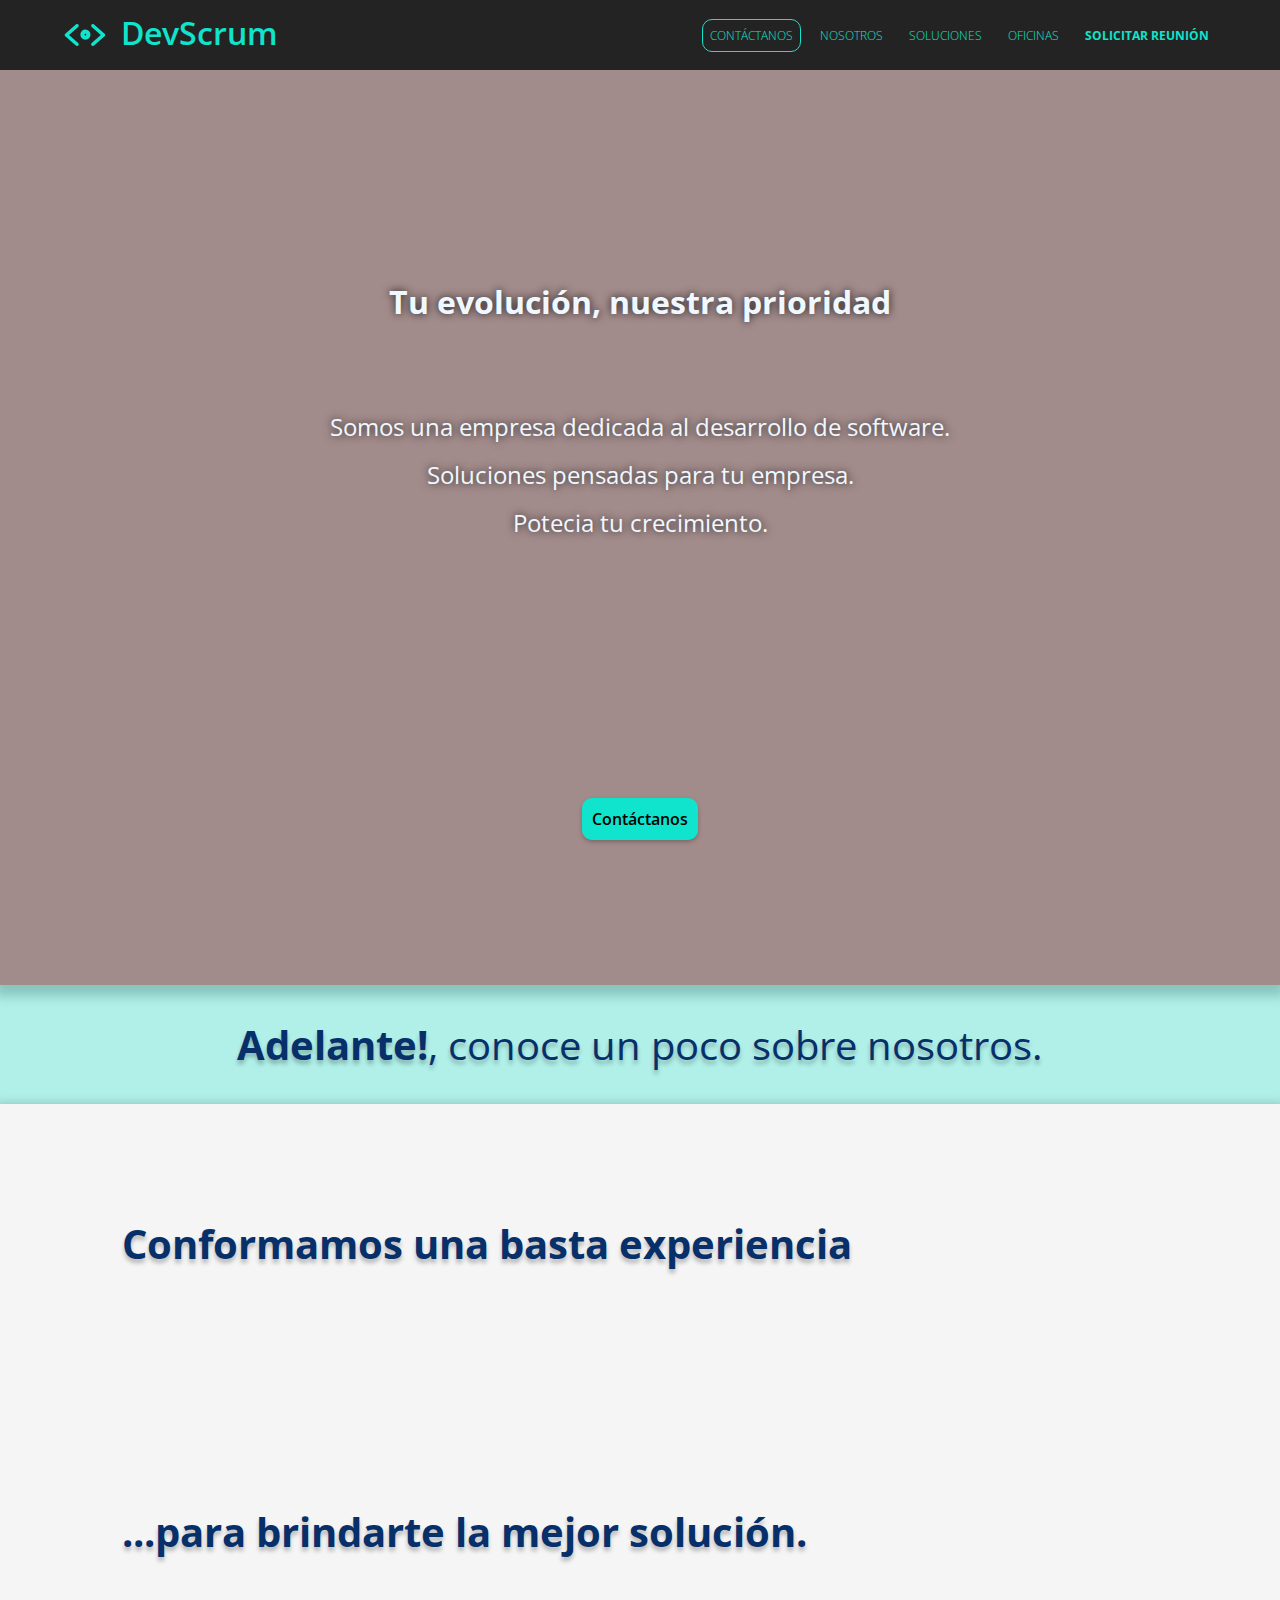
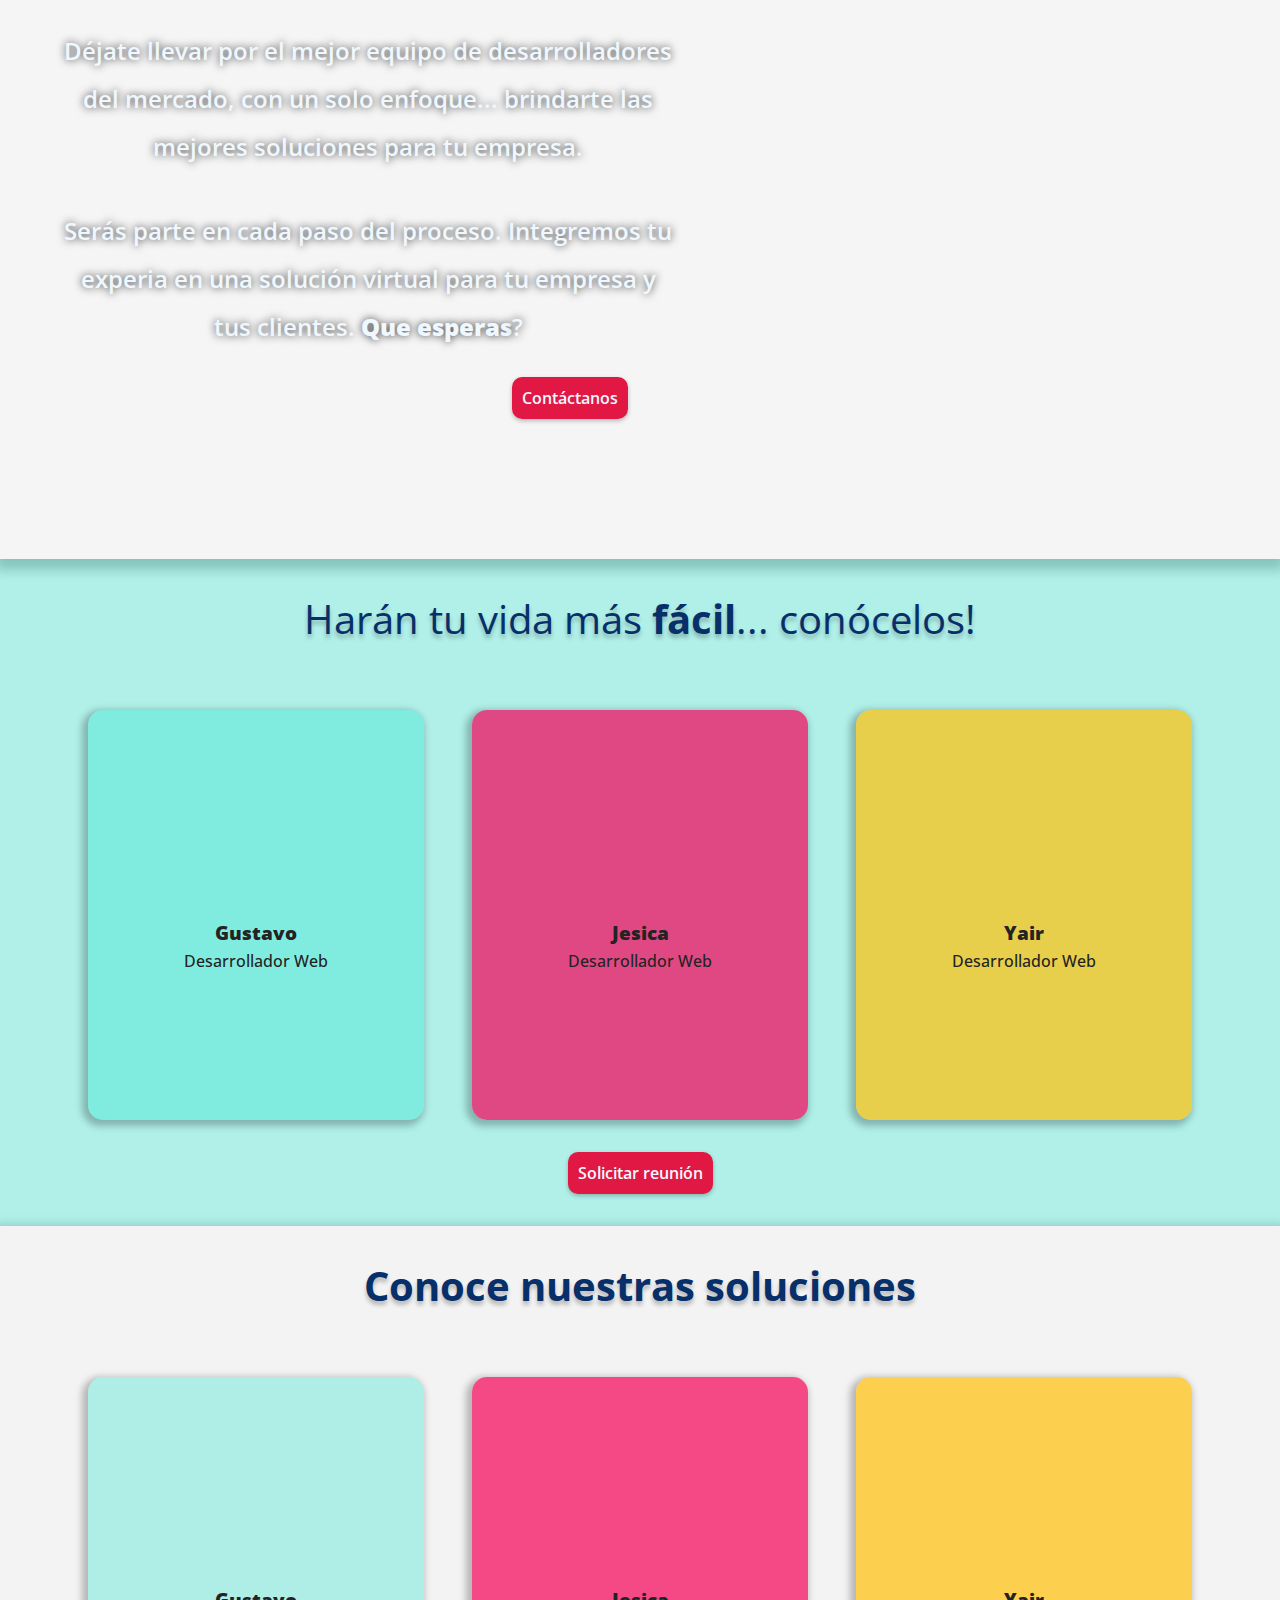
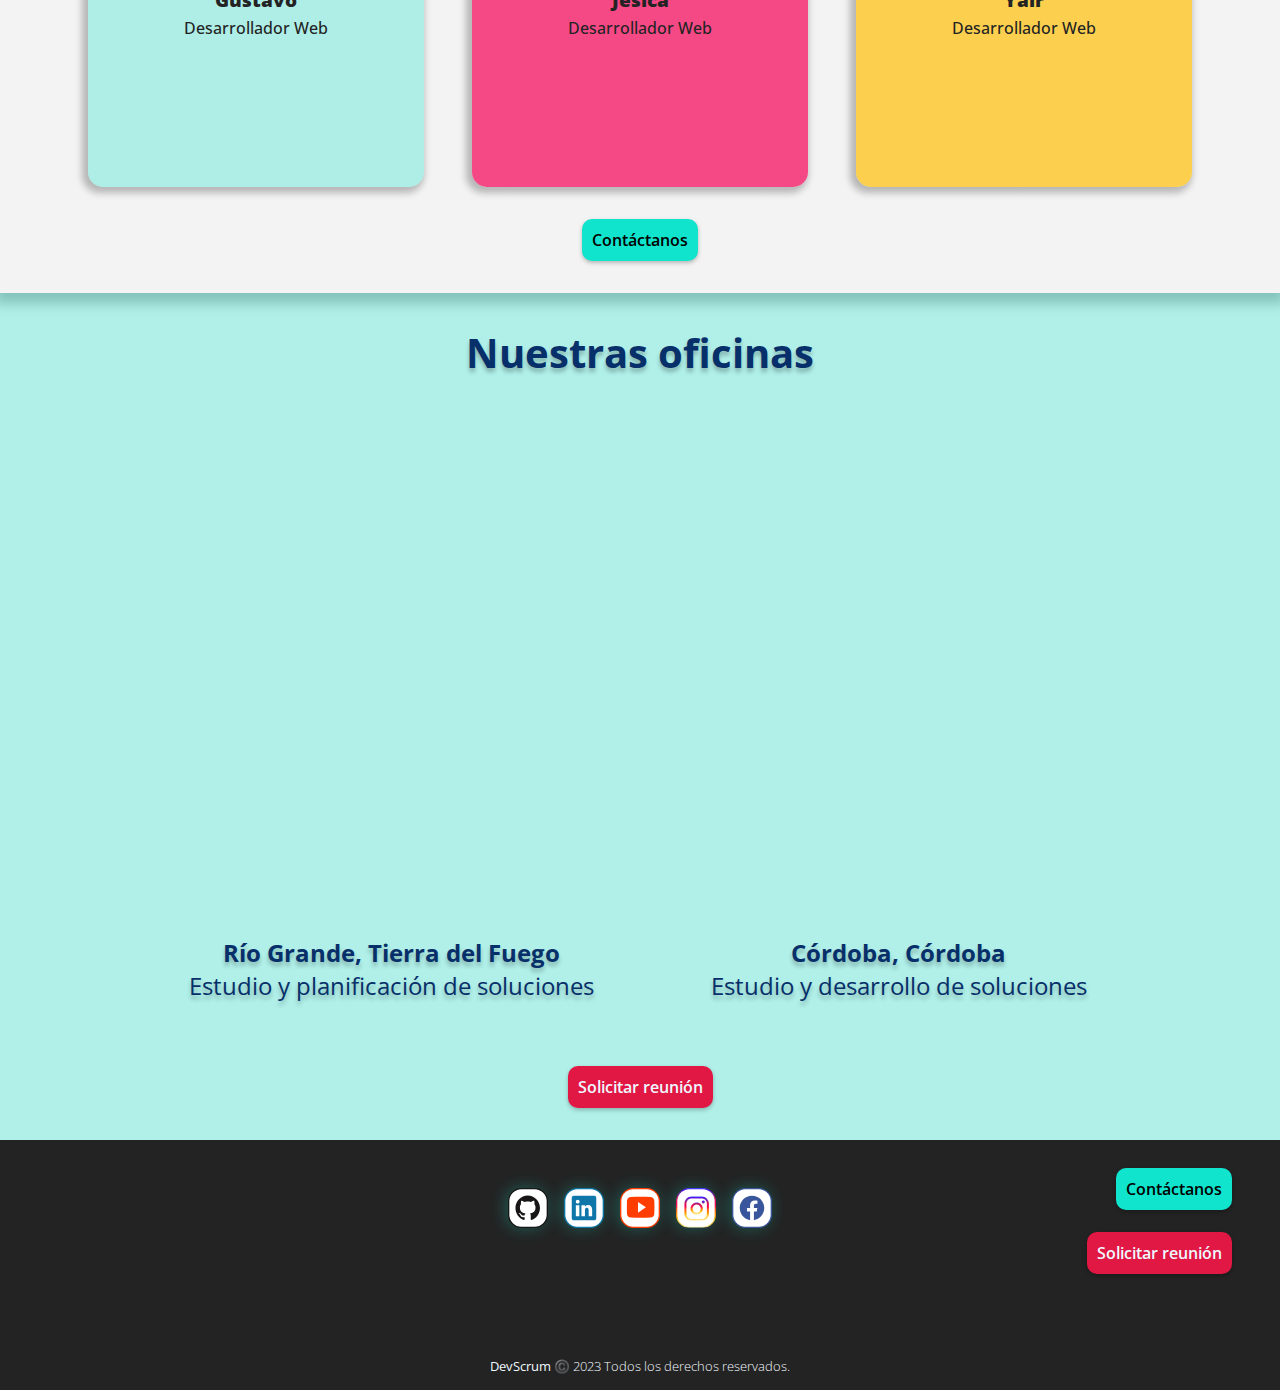
==== index.html @ 5e9ab1ca "Agrego iconos de redes sociales y algunas mejoras en media querys." ====
<!DOCTYPE html>
<html lang="es">
<head>
    <meta charset="UTF-8">
    <meta http-equiv="X-UA-Compatible" content="IE=edge">
    <meta name="viewport" content="width=device-width, initial-scale=1.0">
    <link rel="preconnect" href="https://fonts.googleapis.com">
    <link rel="preconnect" href="https://fonts.gstatic.com" crossorigin>
    <link href="https://fonts.googleapis.com/css2?family=Open+Sans:ital,wght@0,300;0,400;0,500;0,600;0,700;0,800;1,300;1,400;1,500;1,600;1,700;1,800&display=swap" rel="stylesheet">
        <link rel="stylesheet" href="./Style/style.css">
    <link rel="icon" type="imagen/ico" href="./img/favicon.svg">
    <title>DevScrum</title>
</head>

<body>
    <header>
            <nav>
                <div class="encabezadoFijo">
                    <div class="logo">
                        <img class="favicon" src="./img/favicon.svg" alt="Icono">
                        <h2 >DevScrum</h2>
                    </div>

                    <div class="enlaces">
                        <a class="botonConBorde" href="./contacto.html">CONTÁCTANOS</a>
                        <a href="#nosotros">NOSOTROS</a>
                        <a href="#soluciones">SOLUCIONES</a>
                        <a href="#oficinas">OFICINAS</a>
                        <a class="textoNegrita" href="./FormTresPasos.html">SOLICITAR REUNIÓN</a>
                    </div>
                    <button class="btn-menu">
                        <i class="bi bi-list"></i>
                    </button>
                </div>
            </nav>
    </header>
    <main>
        <div class="presentacionEmpresa">
            <h2>Tu evolución, nuestra prioridad</h2>
            <p>Somos una empresa dedicada al desarrollo de software. <br>
                Soluciones pensadas para tu empresa. <br>
                Potecia tu crecimiento.</p>
                <div></div>
                <div></div>
                <div class="botonContactenosDePresentacion">
                    <a class="btn-verde" href="./contacto.html">Contáctanos</a>
                </div>                
        </div>
    
        <div class="seccionNosotros margenScrollNosotros" id="nosotros">
            <span  ><strong>Adelante!</strong>, conoce un poco sobre nosotros.</span>
        </div>
        <div class="nosotros " >
            <h3>Conformamos una basta experiencia</h3>
            <br>
            <h3>...para brindarte la mejor solución.</h3>
            <p>Déjate llevar por el mejor equipo de desarrolladores del mercado, con un solo enfoque... brindarte las mejores soluciones para tu empresa.</p>
            <p>Serás parte en cada paso del proceso.
                Integremos tu experia en una solución virtual para tu empresa y tus clientes. <strong> Que esperas</strong>?</p>
                <div class="botonContactenosDeNosotros">
                    <a class="btn-rosa" href="./contacto.html">Contáctanos</a>
                </div>                
        </div>

        <div class="seccionColaboradores">
            <span class="tituloColaboradores">Harán tu vida más  <strong>fácil</strong>... conócelos!</span>
            <div class="containerColaboradores">
            <div class="colaborador1">
                <a class="sobresalir" href="">
                <div class="imgColaborador1"></div>
            </a>
                <span class="nombreColaborador">Gustavo</span>
                <p class="aptitudesColaborador">Desarrollador Web</p>
            </div>
            <div class="colaborador2">
                <a class="sobresalir" href="">
                <div class="imgColaborador2"></div>
            </a>
                <span class="nombreColaborador">Jesica</span>
                <p class="aptitudesColaborador">Desarrollador Web</p>
            </div>
            <div class="colaborador3">
                <a class="sobresalir" href="">
                <div class="imgColaborador3"></div>
            </a>
                <span class="nombreColaborador">Yair</span>
                <p class="aptitudesColaborador">Desarrollador Web</p>
            </div>
        </div>
        <a class="btn-rosa" href="./FormTresPasos.html">Solicitar reunión</a>
        </div>

        <div class="seccionSoluciones margenScroll" id="soluciones">
            <span class="tituloColaboradores"><strong> Conoce nuestras soluciones</strong></span>
            <div class="containerColaboradores">
                <div class="colaborador1">
                <a class="sobresalir" href="https://yairgaston.github.io/Registro-de-Usuario/" target="_blank">
                    <div class="imgSolucion1"></div>
                </a>
                <span class="nombreColaborador">Gustavo</span>
                <p class="aptitudesColaborador">Desarrollador Web</p>
            </div>

            <div class="colaborador2">
                <a class="sobresalir" href="">
                <div class="imgSolucion2"></div>
            </a>
                <span class="nombreColaborador">Jesica</span>
                <p class="aptitudesColaborador">Desarrollador Web</p>
            </div>
            <div class="colaborador3">
                <a class="sobresalir" href="">
                <div class="imgSolucion3"></div>
            </a>
                <span class="nombreColaborador">Yair</span>
                <p class="aptitudesColaborador">Desarrollador Web</p>
            </div>
        </div>
        <a class="btn-verde" href="./contacto.html">Contáctanos</a>
        </div>

        <div class="seccionOficinas margenScroll" id="oficinas">
            <span class="oficinas tituloColaboradores"><strong>Nuestras oficinas</strong></span>
            <div class="containerColaboradores">

            <div class="oficina1">
                <div class="mapaOficina">
                    <iframe src="https://www.google.com/maps/embed?pb=!1m18!1m12!1m3!1d75442.75568307207!2d-67.78591732995316!3d-53.77905506745673!2m3!1f0!2f0!3f0!3m2!1i1024!2i768!4f13.1!3m3!1m2!1s0xbc4b1644a97ec1cb%3A0x48273f4501527328!2sR%C3%ADo%20Grande%2C%20Tierra%20del%20Fuego!5e0!3m2!1ses-419!2sar!4v1680924697698!5m2!1ses-419!2sar" width="600" height="450" style="border:0;" allowfullscreen="" loading="lazy" referrerpolicy="no-referrer-when-downgrade"></iframe>
                </div>
                <div class="leyendaMapas">
                <span class="ProvinciaOficina1 "><strong>Río Grande, Tierra del Fuego</strong> </span>
                <p class="operacionesOficina">Estudio y planificación de soluciones</p>
            </div>
            </div>

            <div class="oficina2">
                <div class="mapaOficina">
                    <iframe src="https://www.google.com/maps/embed?pb=!1m18!1m12!1m3!1d217955.0018011307!2d-64.35915113495126!3d-31.399054724755366!2m3!1f0!2f0!3f0!3m2!1i1024!2i768!4f13.1!3m3!1m2!1s0x9432985f478f5b69%3A0xb0a24f9a5366b092!2zQ8OzcmRvYmE!5e0!3m2!1ses-419!2sar!4v1680924781651!5m2!1ses-419!2sar" width="600" height="450" style="border:0;" allowfullscreen="" loading="lazy" referrerpolicy="no-referrer-when-downgrade"></iframe>
                </div>
                <div class="leyendaMapas">
                <span class="ProvinciaOficina2"><strong>Córdoba, Córdoba</strong></span>
                <p class="operacionesOficina">Estudio y desarrollo de soluciones</p>
            </div>
            </div>
        </div>
        <a class="btn-rosa" href="./FormTresPasos.html">Solicitar reunión</a>
        </div>
    </main>

    <footer>
        <div class="redesSociales">
        <div class="iconos">
            <a href="https://github.com/" target="_blank"><img class="Github" src="./img/icon github.svg" alt="Icono"></a>
            <a href="https://www.linkedin.com/" target="_blank"><img class="Linkedin" src="./img/icon linkedin.svg" alt="Icono"></a>
            <a href="https://www.youtube.com/" target="_blank"><img class="Youtube" src="./img/icon youtube.svg" alt="Icono"></a>
            <a href="https://www.instagram.com/" target="_blank"><img class="Instagram" src="./img/icon insta.svg" alt="Icono"></a>
            <a href="https://es-la.facebook.com/" target="_blank"><img class="Facebook" src="./img/icon face.svg" alt="Icono"></a>
        </div>        
        </div>

        <a class="btn-verde delFooter1" href="./contacto.html">Contáctanos</a>
        <a class="btn-rosa delFooter" href="./FormTresPasos.html">Solicitar reunión</a>
        <p><strong> DevScrum</strong> ©️ 2023 Todos los derechos reservados.</p>
    </footer>

    <script src="./Js/script.js"></script>
</body>
</html>
---- Style/style.css ----
@import url("https://cdn.jsdelivr.net/npm/bootstrap-icons@1.10.3/font/bootstrap-icons.css");
*{
    padding: 0;
    margin: 0;
    box-sizing: border-box;
    font-family: 'Open Sans', sans-serif;
    text-decoration: none;
}
:root{
    --casiBlanco: aliceblue;
    --temaVerde:rgb(16, 228, 204);
    --casiNegro: rgba(35, 35, 35);
    --temaVerdeHover: rgb(225, 23, 68);
    --temaRosa: rgb(225, 23, 68);
    --temaVerdeTransparente: rgb(16, 228, 204,30%);
}
html{
    scroll-behavior: smooth;
}
body::-webkit-scrollbar{
    width:  15px;
}
body::-webkit-scrollbar-thumb{
    background-color: rgba(35, 35, 35, 0.5);
    

}
body::-webkit-scrollbar-thumb:hover{
    background-color: rgba(35, 35, 35);
}
.margenScroll{
    scroll-margin-top: 11ex;
}
.margenScrollNosotros{
    scroll-margin-top: 4ex;
}
/* Colocar las media querys como variables para ahorrar código */

.delFooter1{
    position: absolute;
    right:3rem;
    margin-top: -4rem;
}
.delFooter{
    position: absolute;
    right:3rem;
    margin-top: 0rem;
}
footer{
    text-align: center;
    height: 250px;
    background: var(--casiNegro);
}
footer p{
    position: relative;;
    bottom: -50%;
    color: var(--casiBlanco);
    font-weight:lighter;
    font-size: 0.8rem;
}
body{
    background-color: whitesmoke;
    /* font-size: 16px; */
}
header{
    width: 100%;
    height: 100px;
}
.logo{
    color:var(--temaVerde);
    display: flex;
    flex-wrap: wrap;
    justify-content: space-between;
    align-content: center;
    align-items: center;
    gap: 1em;
    font-size: 1.25em;
}
.logo h2{
    font-weight:600;
    padding-bottom: 2%;
}
.btn-menu{
    background-color: transparent;
    border: none;
    /* width: 40px;
    height: 40px; */
    /* border-radius: 5px; */
    color: var(--temaVerde);
    font-size: 25px;
    display: none;
}
.enlaces{
    display: flex;
    flex-wrap: wrap;
    justify-content: space-between;
    align-content: center;
    align-items: center;
    gap: 1em;
}
.encabezadoFijo{
    width: 100%;
    height: 100px;
    padding: 3vh 5vw;
    background-color: var(--casiNegro);
    position: fixed;
    color: var(--temaVerde);
    display: flex;
    flex-wrap: wrap;
    justify-content: space-between;
    align-content: center;
    align-items: center;
    gap: 1em;
    z-index: 1;
}
a{
    color: var(--temaVerde);
    font-size: 1em;
    font-weight:lighter;
}
.textoNegrita{
    font-weight:700;
}
.presentacionEmpresa{
    display: flex;
    flex-wrap: wrap;
    flex-direction: column;
    gap: 80px;
    box-shadow: 0px 6px 11px 5px rgba(0, 0, 0, 0.25);
    background-image: linear-gradient(rgba(94, 52, 52, 0.55),rgba(94, 52, 52, 0.55)), url(https://i.ibb.co/1KZ0s8S/img-Presentacion.jpg);
    background-repeat: no-repeat;
    background-position: center center;
    background-size: cover;
    text-shadow: 0 0 8px rgb(0, 0, 0,0.8);
    font-size: 2.2rem;
    color:var(--casiBlanco) ;
    padding-top: 210px;
    padding-bottom: 150px;
    text-align:center ;
    
}
.presentacionEmpresa p{
    line-height: 2;
    font-size: 1.5rem;
    font-weight:normal;
}
.nosotros h3{
    position: relative;
    margin-left: 7vw;
    font-weight:bold;
    font-size: 2.5rem;
    margin-top: 5rem;
    padding: 2rem;
    color: rgba(7, 47, 105,1);
    text-shadow: 0px 4px 4px rgba(0, 0, 0, 0.25);   
}
.nosotros p{
    position: relative;
    margin-left: 5vw;
    max-width: 38rem;
    line-height: 2;
    font-size: 1.5rem;
    font-weight:600;
    text-shadow: 0 0 8px rgb(0, 0, 0,0.8);
    text-align: center;
}
.botonContactenosDeNosotros{
    position: relative;
    margin-left: 40vw;
}
.imgPresentacion{
    width: 100%;
}
.btn-verde{
    background-color: var(--temaVerde) ;
    color: black;
    font-size: 1rem;
    font-weight:600;
    padding: 10px;
    border-radius: 10px;
    border: none;
    box-shadow: 0px 2px 4px rgba(0, 0, 0, 0.25) ;
    text-shadow: none;
}
.btn-verde:hover{
    
    transition: 0.5s ease-in-out;
    background-color: var(--temaRosa);
    color: var(--casiBlanco);
}
.btn-rosa{
    background-color: var(--temaRosa) ;
    color: var(--casiBlanco);
    font-size: 1rem;
    font-weight:600;
    padding: 10px;
    border-radius: 10px;
    border: none;
    box-shadow: 0px 2px 4px rgba(0, 0, 0, 0.25) ;
    text-shadow: none;
}
.btn-rosa:hover{
    
    transition: 0.5s ease-in-out;
    background-color: var(--temaVerde);
    color: var(--casiNegro);
}
.botonConBorde{
    padding: 6px;
    border: 1px solid var(--temaVerde);
    border-radius: 10px;
}
.enlaces a{
    padding: 7px;
}
a{
    padding: 0px;
    border: px solid var(--temaVerde);
    border-radius: 10px;
}
.sobresalir :hover{
    height: 55%;
    transition: 0.5s ease-in-out;
    border: 2px solid var(--casiBlanco);
    left: -5%;
}
a:hover{
    transition: 0.5s ease-in-out;
    background-color: var(--temaVerdeTransparente);
    color: var(--casiBlanco);
}
.nosotros{
    display: flex;
    flex-wrap: wrap;
    flex-direction: column;
    justify-content: center;
    gap: 4vh;
    box-shadow: 0px 6px 11px 5px rgba(0, 0, 0, 0.25);
    background-image:  url(https://i.ibb.co/whvLmZm/img-Nosotros.png);
    background-repeat: no-repeat;
    background-position: center center;
    background-size: cover;
    color:var(--casiBlanco) ;
    padding-bottom: 150px;
}
.seccionColaboradores{
    font-size: 2rem;
    background-color: var(--temaVerdeTransparente);
    display: flex;
    flex-wrap: wrap;
    flex-direction: column;
    justify-content:center;
    align-items: center;
    align-content: center;
    padding-bottom: 2rem;
}
.seccionNosotros{
    font-size: 2rem;
    background-color: var(--temaVerdeTransparente); 
    font-size: 2.5rem;
    padding: 2rem;
    color: rgb(7, 47, 105);
    text-shadow: 0px 4px 4px rgba(0, 0, 0, 0.25);
    text-align: center;   
}
.seccionSoluciones{
    background: linear-gradient(rgba(241, 241, 241, 0.5),rgba(241, 241, 241, 0.5)),url(https://i.ibb.co/F8HywcY/img-Soluciones.jpg);
    background-repeat: no-repeat;
    background-position: center center;
    background-size: cover;
    display: flex;
    flex-wrap: wrap;
    flex-direction: column;
    justify-content:center;
    align-items: center;
    align-content: center;
    padding-bottom: 2rem;
    box-shadow: 0px 6px 11px 5px rgba(0, 0, 0, 0.25);
}
.tituloColaboradores{
    text-align: center;
    font-size: 2.5rem;
    padding: 2rem;
    color: rgb(7, 47, 105);
    text-shadow: 0px 4px 4px rgba(0, 0, 0, 0.25);
}
.containerColaboradores{
    display: flex;
    flex-wrap: wrap;
    flex-direction: row;
    justify-content:center;
    gap: 3rem;
    /* text-shadow: 0 0 8px rgb(0, 0, 0,0.8); */
    font-size: 2.2rem;
    color:var(--casiNegro) ;
    padding-top: 2rem;
    padding-bottom: 2rem;
    text-align:center ;
}
.leyendaMapas{
    font-size: 1.5rem;
    padding: 2rem;
    color: rgb(7, 47, 105);
    text-shadow: 0px 4px 4px rgba(0, 0, 0, 0.25);
}
.colaborador1{
    height: 410px;
    width: 21rem;
    background-color: var(--temaVerdeTransparente);
    box-shadow: -3px 3px 7px 3px rgba(0, 0, 0, 0.25);
    border-radius: 15px;
    color: var(--casiNegro);
}
.colaborador2{
    height: 410px;
    width: 21rem;
    background-color:  rgba(245, 0, 87, 0.7);
    box-shadow: -3px 3px 7px 3px rgba(0, 0, 0, 0.25);
    border-radius: 15px;
}
.colaborador3{
    height: 410px;
    width: 21rem;
    background-color:  rgba(255, 193, 7, 0.7);
    box-shadow: -3px 3px 7px 3px rgba(0, 0, 0, 0.25);
    border-radius: 15px;
}
.imgColaborador1{
    
    background-image: url(https://i.ibb.co/Lhb0ZKf/Colaborador1.jpg);
    background-repeat: no-repeat;
    background-position: center center;
    background-size: cover;
    width:100%;
    height: 192px;
    filter: drop-shadow(0px 4px 4px rgba(0, 0, 0, 0.25));
    border-radius: 15px;
}
.imgColaborador2{
    background-image: url(https://i.ibb.co/4SsXNRb/Colaborador2.jpg);
    background-repeat: no-repeat;
    background-position: center center;
    background-size: cover;
    
    width:100%;
    height: 192px;
    filter: drop-shadow(0px 4px 4px rgba(0, 0, 0, 0.25));
    border-radius: 15px;
}
.imgColaborador3{
    background-image: url(https://i.ibb.co/rtN3ksH/Colaborador3.jpg);
    background-repeat: no-repeat;
    background-position: center center;
    background-size: cover;
    width:100%;
    height: 192px;
    filter: drop-shadow(0px 4px 4px rgba(0, 0, 0, 0.25));
    border-radius: 15px;
}
.imgSolucion1{
    
    background-image: url(https://i.ibb.co/sqQ9WJ8/solucion1.png);
    background-repeat: no-repeat;
    background-position: center center;
    background-size: cover;
    width:100%;
    height: 192px;
    filter: drop-shadow(0px 4px 4px rgba(0, 0, 0, 0.25));
    border-radius: 15px;
}
.imgSolucion2{
    background-image: url(https://i.ibb.co/VvXVyDV/solucion2.png);
    background-repeat: no-repeat;
    background-position: center center;
    background-size: cover;
    
    width:100%;
    height: 192px;
    filter: drop-shadow(0px 4px 4px rgba(0, 0, 0, 0.25));
    border-radius: 15px;
}
.imgSolucion3{
    background-image: url(https://i.ibb.co/C0ZGCHq/solucion3.jpg);
    background-repeat: no-repeat;
    background-position: center center;
    background-size: cover;
    width:100%;
    height: 192px;
    filter: drop-shadow(0px 4px 4px rgba(0, 0, 0, 0.25));
    border-radius: 15px;
}
.seccionOficinas{
    background-color: var(--temaVerdeTransparente);
    display: flex;
    flex-wrap: wrap;
    flex-direction: column;
    justify-content:center;
    align-items: center;
    align-content: center;
    padding-bottom: 2rem;
}
iframe{
    border: 1px solid #000000;
    filter: drop-shadow(0px 4px 4px rgba(0, 0, 0, 0.25));
    border-radius: 10px;
}
.nombreColaborador{
    font-style: normal;
    font-weight: 800;
    font-size: 1.2rem;
    /* line-height: 22px;
    padding-bottom: 2rem; */
}
.aptitudesColaborador{
    font-style: normal;
    font-weight: 500;
    font-size: 1rem;
   /*  line-height: 19px; */
}
.iconos{
    padding-top: 3rem;
    display: flex;
    flex-wrap: wrap;
    justify-content: center;
    align-content: center;
    align-items: center;
    gap: 1rem;

}
.iconos img{
    width: 40px;
    height: 40px;
    filter: drop-shadow(-2px 0px 8px var(--temaVerdeTransparente));
}
.iconos a{
    background-color:transparent;
}
a img:hover{
    height: 45px;
    width: 45px;
    transition: 0.5s ease-in-out;
    filter: drop-shadow(-2px 0px 8px var(--temaVerde));
}



/* Media Querys */
@media screen and (max-width: 1300px ){
    header{
        font-size: 12px;
    }
    body{
        font-size: 12px;
    }
    .favicon{
        transition: 0.5s ease-in-out;
        width: 42px;
        height: 22px;
    }
    h2{
        transition: 0.5s ease-in-out;
        font-size: 2rem;
    }
    .encabezadoFijo{     
        transition: 0.5s ease-in-out;   
        height: 70px;
    }
    header{
        transition: 0.5s ease-in-out;
        height: 70px;
    }
    iframe{
        transition: 0.5s ease-in-out;
        height: 337,5px;
        width: 450px;
    }
    
}
@media screen and (max-width: 930px ){
    header{
        font-size: 10px;
    }
    body{
        font-size: 10px;
    }
    .favicon{
        transition: 0.5s ease-in-out;
        width: 38px;
        height: 18px;
    }
    h2{
        transition: 0.5s ease-in-out;
        font-size: 1rem ;
    }
    .iconos{
        transition: 0.5s ease-in-out;
        width: 15rem;
        padding-top: 3rem;
        gap: 0.2rem;
    }
    .encabezadoFijo{   
        transition: 0.5s ease-in-out;     
        height: 50px;
    }
    header{
        transition: 0.5s ease-in-out;
        height: 50px;
    }
    .enlaces{
        display: none;
    }
    .btn-menu{
        display: block;
    }
    iframe{
        transition: 0.5s ease-in-out;
        height: 225px;
        width: 300px;
    }
}
/* ----- Termina código css de Yair ----- */
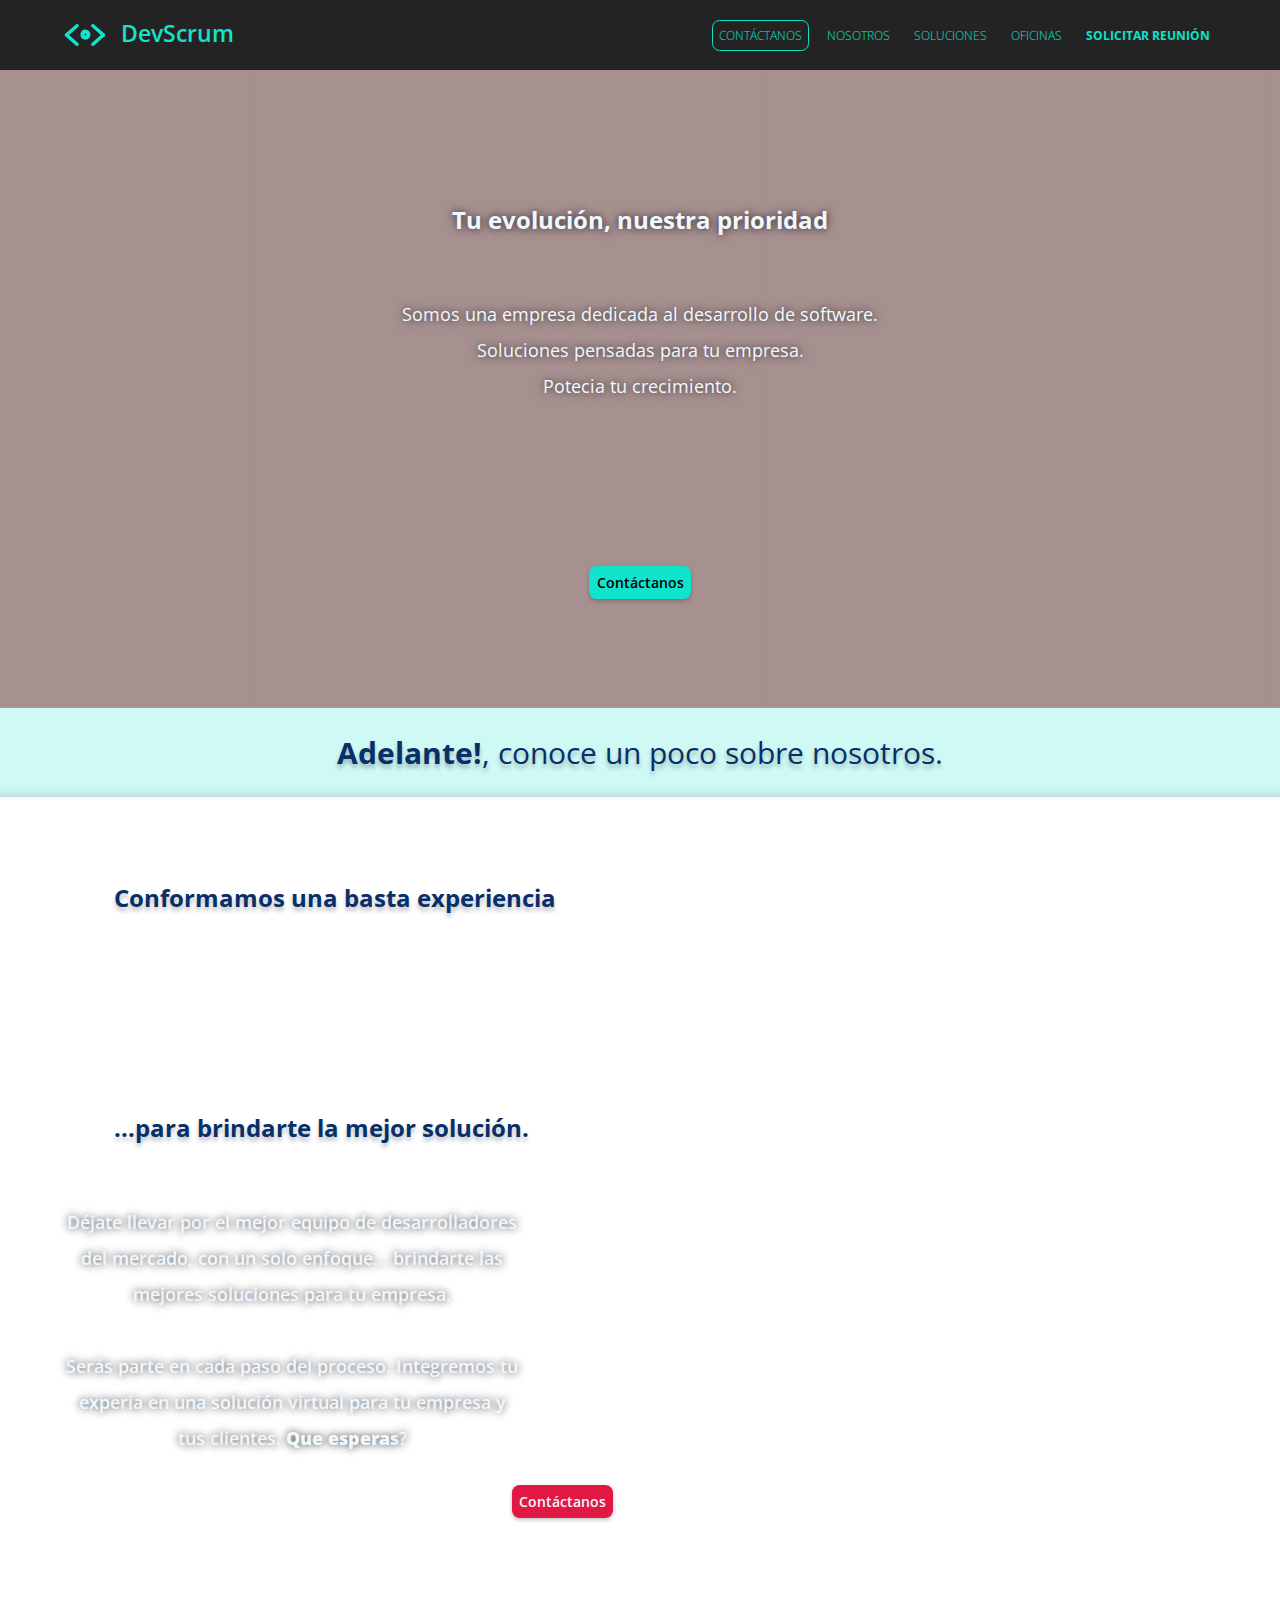
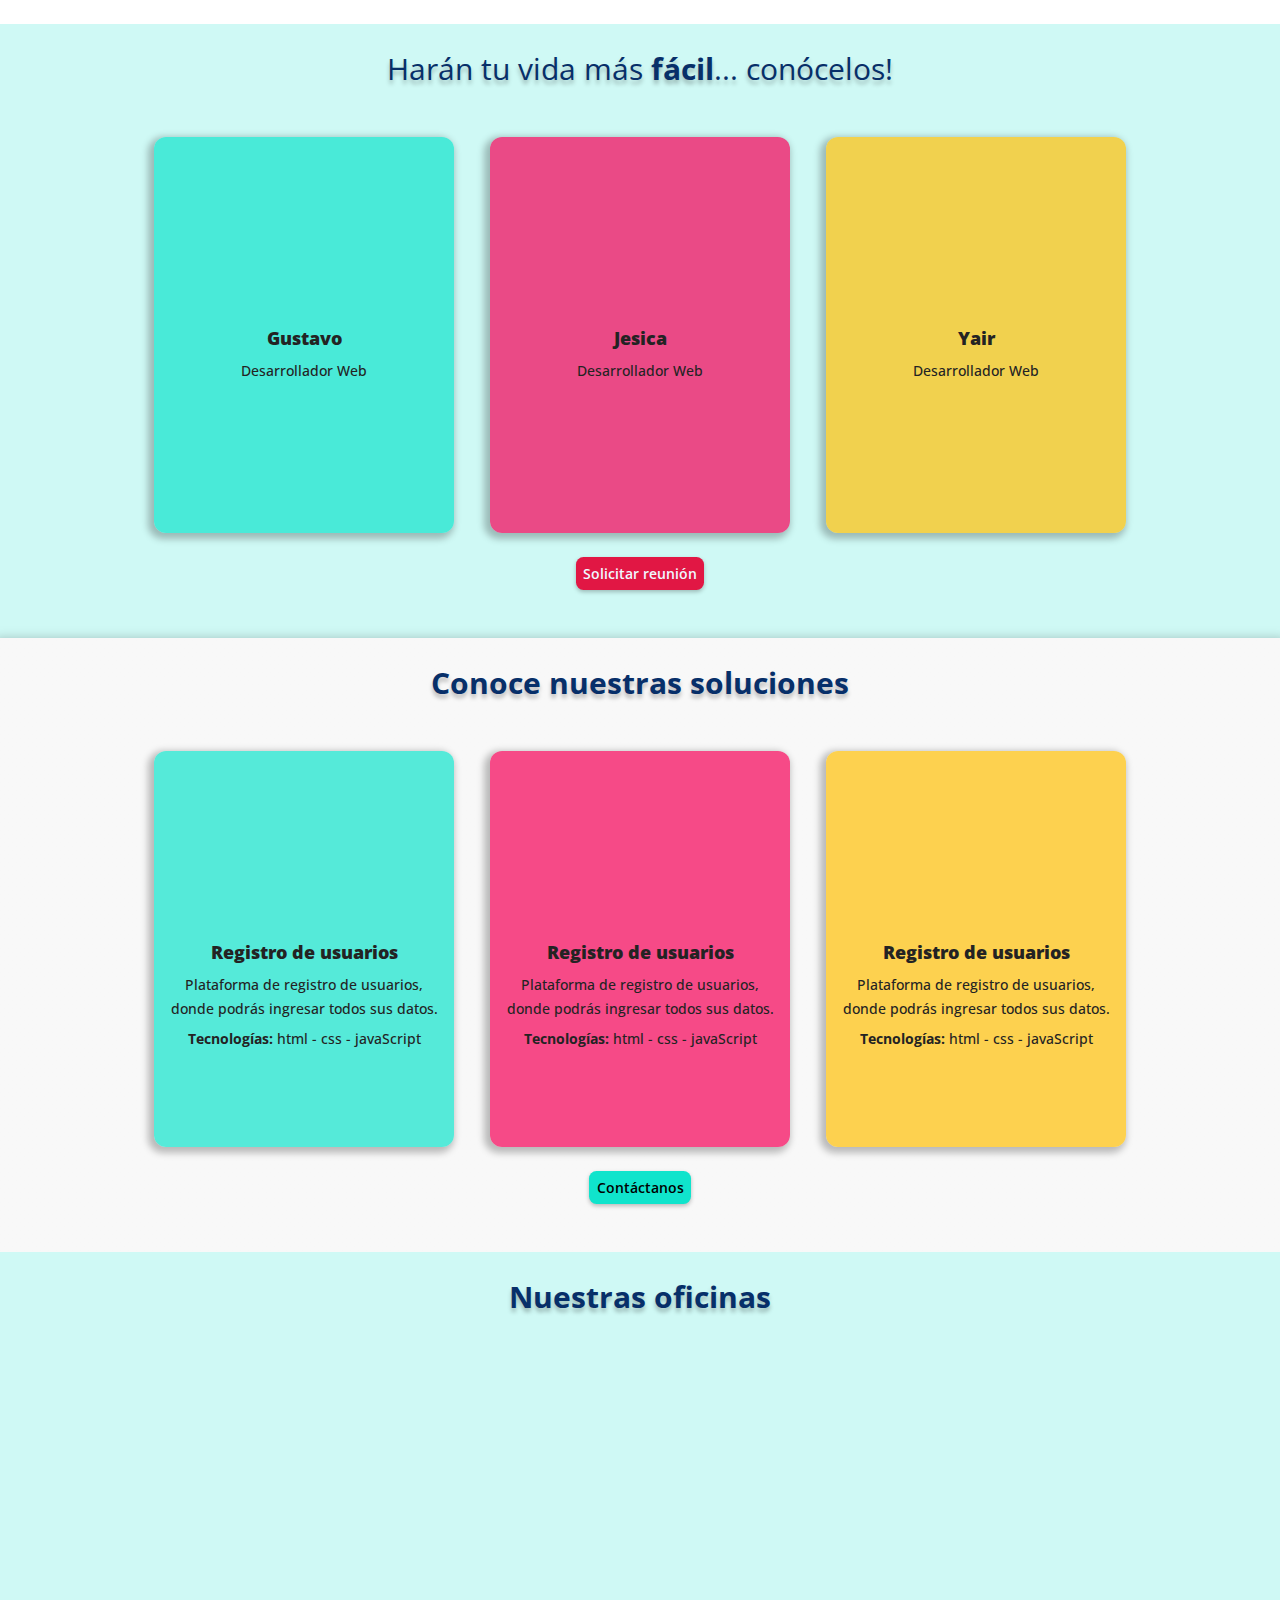
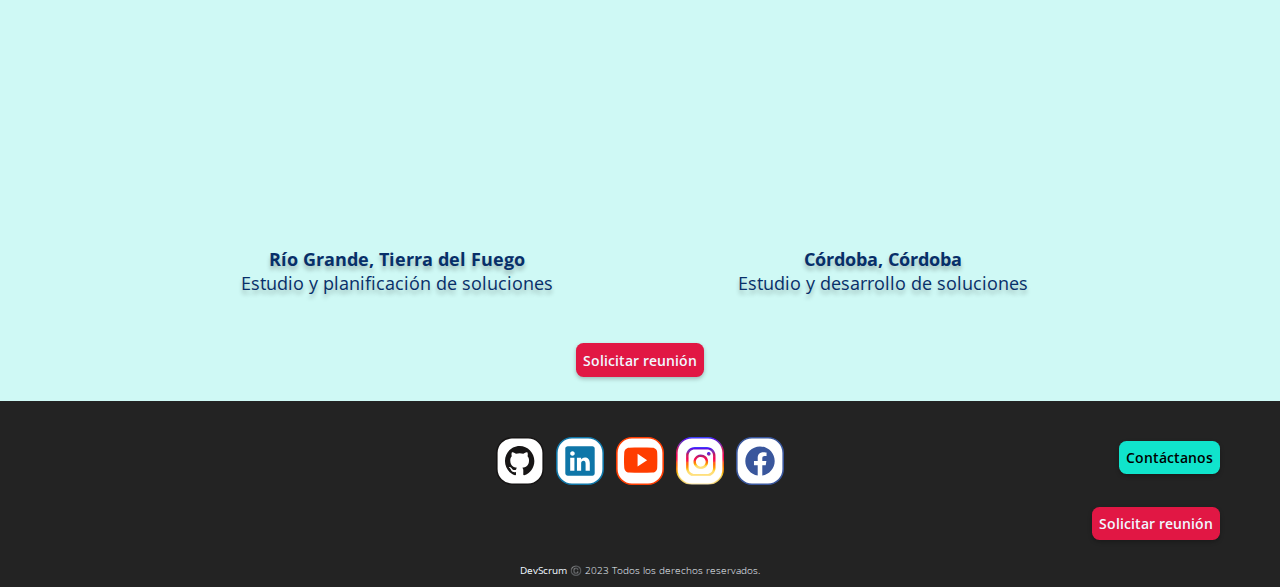
==== commit 646a4183: "Portfolio terminadp, falta la parte de JS. Index y portfolio 100% responsive." ====
--- a/index.html
+++ b/index.html
@@ -17,8 +17,10 @@
             <nav>
                 <div class="encabezadoFijo">
                     <div class="logo">
+                        <a href="./index.html">
                         <img class="favicon" src="./img/favicon.svg" alt="Icono">
                         <h2 >DevScrum</h2>
+                    </a>
                     </div>
 
                     <div class="enlaces">
@@ -26,7 +28,7 @@
                         <a href="#nosotros">NOSOTROS</a>
                         <a href="#soluciones">SOLUCIONES</a>
                         <a href="#oficinas">OFICINAS</a>
-                        <a class="textoNegrita" href="./FormTresPasos.html">SOLICITAR REUNIÓN</a>
+                        <a class="textoNegrita" href="./FormCompleto.html">SOLICITAR REUNIÓN</a>
                     </div>
                     <button class="btn-menu">
                         <i class="bi bi-list"></i>
@@ -39,11 +41,8 @@
             <h2>Tu evolución, nuestra prioridad</h2>
             <p>Somos una empresa dedicada al desarrollo de software. <br>
                 Soluciones pensadas para tu empresa. <br>
-                Potecia tu crecimiento.</p>
-                <div></div>
-                <div></div>
-                <div class="botonContactenosDePresentacion">
-                    <a class="btn-verde" href="./contacto.html">Contáctanos</a>
+                Potecia tu crecimiento.</p><br>
+                <div><a class="btn-verde" href="./contacto.html">Contáctanos</a>
                 </div>                
         </div>
     
@@ -66,21 +65,21 @@
             <span class="tituloColaboradores">Harán tu vida más  <strong>fácil</strong>... conócelos!</span>
             <div class="containerColaboradores">
             <div class="colaborador1">
-                <a class="sobresalir" href="">
+                <a class="sobresalir" href="./pages/portfolio.html">
                 <div class="imgColaborador1"></div>
             </a>
                 <span class="nombreColaborador">Gustavo</span>
                 <p class="aptitudesColaborador">Desarrollador Web</p>
             </div>
             <div class="colaborador2">
-                <a class="sobresalir" href="">
+                <a class="sobresalir" href="./pages/portfolio.html">
                 <div class="imgColaborador2"></div>
             </a>
                 <span class="nombreColaborador">Jesica</span>
                 <p class="aptitudesColaborador">Desarrollador Web</p>
             </div>
             <div class="colaborador3">
-                <a class="sobresalir" href="">
+                <a class="sobresalir" href="./pages/portfolio.html">
                 <div class="imgColaborador3"></div>
             </a>
                 <span class="nombreColaborador">Yair</span>
@@ -93,27 +92,33 @@
         <div class="seccionSoluciones margenScroll" id="soluciones">
             <span class="tituloColaboradores"><strong> Conoce nuestras soluciones</strong></span>
             <div class="containerColaboradores">
+
                 <div class="colaborador1">
                 <a class="sobresalir" href="https://yairgaston.github.io/Registro-de-Usuario/" target="_blank">
                     <div class="imgSolucion1"></div>
                 </a>
-                <span class="nombreColaborador">Gustavo</span>
-                <p class="aptitudesColaborador">Desarrollador Web</p>
+                                
+                <span class="nombreSolucion">Registro de usuarios</span>
+                <p class="descripcionSolucion">Plataforma de registro de usuarios, donde podrás ingresar todos sus datos. </p>
+                <p class="descripcionSolucion"><strong>Tecnologías: </strong>  html - css - javaScript</p>
             </div>
 
             <div class="colaborador2">
                 <a class="sobresalir" href="">
                 <div class="imgSolucion2"></div>
             </a>
-                <span class="nombreColaborador">Jesica</span>
-                <p class="aptitudesColaborador">Desarrollador Web</p>
+            <span class="nombreSolucion">Registro de usuarios</span>
+            <p class="descripcionSolucion">Plataforma de registro de usuarios, donde podrás ingresar todos sus datos. </p>
+            <p class="descripcionSolucion"><strong>Tecnologías: </strong>  html - css - javaScript</p>
             </div>
+
             <div class="colaborador3">
                 <a class="sobresalir" href="">
                 <div class="imgSolucion3"></div>
             </a>
-                <span class="nombreColaborador">Yair</span>
-                <p class="aptitudesColaborador">Desarrollador Web</p>
+            <span class="nombreSolucion">Registro de usuarios</span>
+            <p class="descripcionSolucion">Plataforma de registro de usuarios, donde podrás ingresar todos sus datos. </p>
+            <p class="descripcionSolucion"><strong>Tecnologías: </strong>  html - css - javaScript</p>
             </div>
         </div>
         <a class="btn-verde" href="./contacto.html">Contáctanos</a>
@@ -143,7 +148,7 @@
             </div>
             </div>
         </div>
-        <a class="btn-rosa" href="./FormTresPasos.html">Solicitar reunión</a>
+        <a class="btn-rosa" href="./FormCompleto.html">Solicitar reunión</a>
         </div>
     </main>
 
@@ -159,7 +164,7 @@
         </div>
 
         <a class="btn-verde delFooter1" href="./contacto.html">Contáctanos</a>
-        <a class="btn-rosa delFooter" href="./FormTresPasos.html">Solicitar reunión</a>
+        <a class="btn-rosa delFooter" href="./FormCompleto.html">Solicitar reunión</a>
         <p><strong> DevScrum</strong> ©️ 2023 Todos los derechos reservados.</p>
     </footer>
 
--- a/Style/style.css
+++ b/Style/style.css
@@ -1,4 +1,5 @@
 @import url("https://cdn.jsdelivr.net/npm/bootstrap-icons@1.10.3/font/bootstrap-icons.css");
+
 *{
     padding: 0;
     margin: 0;
@@ -12,7 +13,8 @@
     --casiNegro: rgba(35, 35, 35);
     --temaVerdeHover: rgb(225, 23, 68);
     --temaRosa: rgb(225, 23, 68);
-    --temaVerdeTransparente: rgb(16, 228, 204,30%);
+    --temaVerdeTransparente: rgb(16, 228, 204,70%);
+    --temaVerdeFondo: rgb(207, 249, 245,100%);
 }
 html{
     scroll-behavior: smooth;
@@ -36,35 +38,94 @@
 }
 /* Colocar las media querys como variables para ahorrar código */
 
+/* bOTONES */
+.btn-verde{
+    background-color: var(--temaVerde) ;
+    color: black;
+    font-size: 1.2rem;
+    font-weight:600;
+    padding: 0.5em;
+    border-radius: 0.63rem;
+    border: none;
+    box-shadow: 0px 2px 4px rgba(0, 0, 0, 0.25) ;
+    text-shadow: none;
+}
+.btn-verde:hover{
+    
+    transition: 0.5s ease-in-out;
+    background-color: var(--temaRosa);
+    color: var(--casiBlanco);
+}
+.btn-rosa{
+    background-color: var(--temaRosa) ;
+    color: var(--casiBlanco);
+    font-size: 1.2rem;
+    font-weight:600;
+    padding: 0.5em;
+    border-radius: 0.63rem;
+    border: none;
+    box-shadow: 0px 2px 4px rgba(0, 0, 0, 0.25) ;
+    text-shadow: none;
+}
+.btn-rosa:hover{
+    
+    transition: 0.5s ease-in-out;
+    background-color: var(--temaVerde);
+    color: var(--casiNegro);
+}
+
+/* fOOTER */
 .delFooter1{
     position: absolute;
-    right:3rem;
+    right:5rem;
     margin-top: -4rem;
 }
 .delFooter{
     position: absolute;
-    right:3rem;
-    margin-top: 0rem;
+    right:5rem;
+    margin-top: 1.5rem;
 }
 footer{
     text-align: center;
-    height: 250px;
+    height: 15.5rem;
     background: var(--casiNegro);
 }
 footer p{
     position: relative;;
-    bottom: -50%;
+    bottom: -6.25rem;
     color: var(--casiBlanco);
     font-weight:lighter;
     font-size: 0.8rem;
 }
-body{
-    background-color: whitesmoke;
-    /* font-size: 16px; */
-}
+.iconos{
+    padding-top: 3rem;
+    display: flex;
+    flex-wrap: wrap;
+    justify-content: center;
+    align-content: center;
+    align-items: center;
+    gap: 1rem;
+
+}
+.iconos img{
+    width: 4rem;
+    height: 4rem;
+    /* filter: drop-shadow(-2px 0px 8px var(--temaVerdeTransparente)); */
+}
+.iconos a{
+    background-color:transparent;
+}
+.iconos a img:hover{
+    height: 5rem;
+    width: 5rem;
+    transition: 0.5s ease-in-out;
+    filter: drop-shadow(-2px 0px 8px var(--temaVerde));
+}
+
+/* HEADER */
 header{
     width: 100%;
-    height: 100px;
+    height: 6.25rem;
 }
 .logo{
     color:var(--temaVerde);
@@ -73,21 +134,26 @@
     justify-content: space-between;
     align-content: center;
     align-items: center;
-    gap: 1em;
-    font-size: 1.25em;
+}
+.logo a{
+    display: flex;
+    flex-wrap: wrap;
+    justify-content: space-between;
+    align-content: center;
+    align-items: center;
+    gap: 1.25rem;
 }
 .logo h2{
+    color:var(--temaVerde);
     font-weight:600;
     padding-bottom: 2%;
+    font-size: 1.875rem;
 }
 .btn-menu{
     background-color: transparent;
     border: none;
-    /* width: 40px;
-    height: 40px; */
-    /* border-radius: 5px; */
     color: var(--temaVerde);
-    font-size: 25px;
+    font-size: 32px;
     display: none;
 }
 .enlaces{
@@ -97,10 +163,32 @@
     align-content: center;
     align-items: center;
     gap: 1em;
+}
+.enlaces .botonConBorde{
+    padding: .5em;
+    border: 1px solid var(--temaVerde);
+    border-radius: .625rem;
+}
+.enlaces a{
+    color: var(--temaVerde);
+    font-size: 1rem;
+    font-weight:lighter;
+    padding: .5em;
+    /* padding: 0px; */
+    border: px solid var(--temaVerde);
+    border-radius: .625rem;
+}
+.enlaces a:hover{
+    transition: 0.5s ease-in-out;
+    background-color: var(--temaVerdeTransparente);
+    color: var(--casiBlanco);
+}
+.enlaces .textoNegrita{
+    font-weight:700;
 }
 .encabezadoFijo{
     width: 100%;
-    height: 100px;
+    height: 6.25rem;
     padding: 3vh 5vw;
     background-color: var(--casiNegro);
     position: fixed;
@@ -113,19 +201,16 @@
     gap: 1em;
     z-index: 1;
 }
-a{
-    color: var(--temaVerde);
-    font-size: 1em;
-    font-weight:lighter;
-}
-.textoNegrita{
-    font-weight:700;
-}
+
+/* ---estilos del body--- */
+
+/* Sección Presentación de la empresa */
+
 .presentacionEmpresa{
     display: flex;
     flex-wrap: wrap;
     flex-direction: column;
-    gap: 80px;
+    gap: 5rem;
     box-shadow: 0px 6px 11px 5px rgba(0, 0, 0, 0.25);
     background-image: linear-gradient(rgba(94, 52, 52, 0.55),rgba(94, 52, 52, 0.55)), url(https://i.ibb.co/1KZ0s8S/img-Presentacion.jpg);
     background-repeat: no-repeat;
@@ -134,21 +219,28 @@
     text-shadow: 0 0 8px rgb(0, 0, 0,0.8);
     font-size: 2.2rem;
     color:var(--casiBlanco) ;
-    padding-top: 210px;
-    padding-bottom: 150px;
+    padding-top: 11.1rem;
+    padding-bottom: 9.3rem;
     text-align:center ;
-    
 }
 .presentacionEmpresa p{
     line-height: 2;
     font-size: 1.5rem;
     font-weight:normal;
 }
+.presentacionEmpresa h2{
+    font-size: 2rem;
+    font-weight:bold;
+}
+
+
+/* Sección nosotros */
+
 .nosotros h3{
     position: relative;
     margin-left: 7vw;
     font-weight:bold;
-    font-size: 2.5rem;
+    font-size: 2rem;
     margin-top: 5rem;
     padding: 2rem;
     color: rgba(7, 47, 105,1);
@@ -168,67 +260,6 @@
     position: relative;
     margin-left: 40vw;
 }
-.imgPresentacion{
-    width: 100%;
-}
-.btn-verde{
-    background-color: var(--temaVerde) ;
-    color: black;
-    font-size: 1rem;
-    font-weight:600;
-    padding: 10px;
-    border-radius: 10px;
-    border: none;
-    box-shadow: 0px 2px 4px rgba(0, 0, 0, 0.25) ;
-    text-shadow: none;
-}
-.btn-verde:hover{
-    
-    transition: 0.5s ease-in-out;
-    background-color: var(--temaRosa);
-    color: var(--casiBlanco);
-}
-.btn-rosa{
-    background-color: var(--temaRosa) ;
-    color: var(--casiBlanco);
-    font-size: 1rem;
-    font-weight:600;
-    padding: 10px;
-    border-radius: 10px;
-    border: none;
-    box-shadow: 0px 2px 4px rgba(0, 0, 0, 0.25) ;
-    text-shadow: none;
-}
-.btn-rosa:hover{
-    
-    transition: 0.5s ease-in-out;
-    background-color: var(--temaVerde);
-    color: var(--casiNegro);
-}
-.botonConBorde{
-    padding: 6px;
-    border: 1px solid var(--temaVerde);
-    border-radius: 10px;
-}
-.enlaces a{
-    padding: 7px;
-}
-a{
-    padding: 0px;
-    border: px solid var(--temaVerde);
-    border-radius: 10px;
-}
-.sobresalir :hover{
-    height: 55%;
-    transition: 0.5s ease-in-out;
-    border: 2px solid var(--casiBlanco);
-    left: -5%;
-}
-a:hover{
-    transition: 0.5s ease-in-out;
-    background-color: var(--temaVerdeTransparente);
-    color: var(--casiBlanco);
-}
 .nosotros{
     display: flex;
     flex-wrap: wrap;
@@ -241,41 +272,30 @@
     background-position: center center;
     background-size: cover;
     color:var(--casiBlanco) ;
-    padding-bottom: 150px;
-}
-.seccionColaboradores{
-    font-size: 2rem;
-    background-color: var(--temaVerdeTransparente);
-    display: flex;
-    flex-wrap: wrap;
-    flex-direction: column;
-    justify-content:center;
-    align-items: center;
-    align-content: center;
-    padding-bottom: 2rem;
+    padding-bottom: 9.4rem;
 }
 .seccionNosotros{
     font-size: 2rem;
-    background-color: var(--temaVerdeTransparente); 
+    background-color: var(--temaVerdeFondo); 
     font-size: 2.5rem;
     padding: 2rem;
     color: rgb(7, 47, 105);
     text-shadow: 0px 4px 4px rgba(0, 0, 0, 0.25);
     text-align: center;   
 }
-.seccionSoluciones{
-    background: linear-gradient(rgba(241, 241, 241, 0.5),rgba(241, 241, 241, 0.5)),url(https://i.ibb.co/F8HywcY/img-Soluciones.jpg);
-    background-repeat: no-repeat;
-    background-position: center center;
-    background-size: cover;
+
+/* Sección colaboradores */
+
+.seccionColaboradores{
+    font-size: 2rem;
+    background-color: var(--temaVerdeFondo);
     display: flex;
     flex-wrap: wrap;
     flex-direction: column;
     justify-content:center;
     align-items: center;
     align-content: center;
-    padding-bottom: 2rem;
-    box-shadow: 0px 6px 11px 5px rgba(0, 0, 0, 0.25);
+    padding-bottom: 4rem;
 }
 .tituloColaboradores{
     text-align: center;
@@ -297,100 +317,154 @@
     padding-bottom: 2rem;
     text-align:center ;
 }
+.colaborador1{
+    height: 33rem;
+    width: 25rem;
+    background-color: var(--temaVerdeTransparente);
+    box-shadow: -3px 3px 7px 3px rgba(0, 0, 0, 0.25);
+    border-radius: 1rem;
+    color: var(--casiNegro);
+    
+}
+.colaborador2{
+    height: 33rem;
+    width: 25rem;
+    background-color:  rgba(245, 0, 87, 0.7);
+    box-shadow: -3px 3px 7px 3px rgba(0, 0, 0, 0.25);
+    border-radius: 1rem;
+}
+.colaborador3{
+    height: 33rem;
+    width: 25rem;
+    background-color:  rgba(255, 193, 7, 0.7);
+    box-shadow: -3px 3px 7px 3px rgba(0, 0, 0, 0.25);
+    border-radius: 1rem;
+}
+.imgColaborador1{
+    
+    background-image: url(https://i.ibb.co/Lhb0ZKf/Colaborador1.jpg);
+    background-repeat: no-repeat;
+    background-position: center center;
+    background-size: cover;
+    width:100%;
+    height: 15rem;
+    filter: drop-shadow(0px 4px 4px rgba(0, 0, 0, 0.25));
+    border-radius: 1rem;
+}
+.imgColaborador2{
+    background-image: url(https://i.ibb.co/4SsXNRb/Colaborador2.jpg);
+    background-repeat: no-repeat;
+    background-position: center center;
+    background-size: cover;
+    
+    width:100%;
+    height: 15rem;
+    filter: drop-shadow(0px 4px 4px rgba(0, 0, 0, 0.25));
+    border-radius: 1rem;
+}
+.imgColaborador3{
+    background-image: url(https://i.ibb.co/rtN3ksH/Colaborador3.jpg);
+    background-repeat: no-repeat;
+    background-position: center center;
+    background-size: cover;
+    width:100%;
+    height: 15rem;
+    filter: drop-shadow(0px 4px 4px rgba(0, 0, 0, 0.25));
+    border-radius: 1rem;
+}
+.nombreColaborador{
+    font-style: normal;
+    font-weight: 800;
+    font-size: 1.5rem;
+}
+.aptitudesColaborador{
+    padding-top: 0.5rem;
+    padding-left: 1rem;
+    padding-right: 1rem;
+    font-style: normal;
+    font-weight: 500;
+    font-size: 1.2rem;
+    line-height: 2rem;
+}
+.sobresalir :hover{
+    height: 55%; 
+    transition: 0.5s ease-in-out;
+    border: 2px solid var(--casiBlanco);
+    left: -5%;
+}
+
+/* Sección soluciones */
+
+.seccionSoluciones{
+    background: linear-gradient(rgba(241, 241, 241, 0.5),rgba(241, 241, 241, 0.5)),url(https://i.ibb.co/F8HywcY/img-Soluciones.jpg);
+    background-repeat: no-repeat;
+    background-position: center center;
+    background-size: cover;
+    display: flex;
+    flex-wrap: wrap;
+    flex-direction: column;
+    justify-content:center;
+    align-items: center;
+    align-content: center;
+    padding-bottom: 4rem;
+    box-shadow: 0px 6px 11px 5px rgba(0, 0, 0, 0.25);
+}
+.imgSolucion1{
+    
+    background-image: url(https://i.ibb.co/sqQ9WJ8/solucion1.png);
+    background-repeat: no-repeat;
+    background-position: center center;
+    background-size: cover;
+    width:100%;
+    height: 15rem;
+    filter: drop-shadow(0px 4px 4px rgba(0, 0, 0, 0.25));
+    border-radius: 1rem;
+}
+.imgSolucion2{
+    background-image: url(https://i.ibb.co/VvXVyDV/solucion2.png);
+    background-repeat: no-repeat;
+    background-position: center center;
+    background-size: cover;
+    width:100%;
+    height: 15rem;
+    filter: drop-shadow(0px 4px 4px rgba(0, 0, 0, 0.25));
+    border-radius: 1rem;
+}
+.imgSolucion3{
+    background-image: url(https://i.ibb.co/C0ZGCHq/solucion3.jpg);
+    background-repeat: no-repeat;
+    background-position: center center;
+    background-size: cover;
+    width:100%;
+    height: 15rem;
+    filter: drop-shadow(0px 4px 4px rgba(0, 0, 0, 0.25));
+    border-radius: 1rem;
+}
+.nombreSolucion{
+    font-style: normal;
+    font-weight: 800;
+    font-size: 1.5rem;
+}
+.descripcionSolucion{
+    padding-top: 0.5rem;
+    padding-left: 1rem;
+    padding-right: 1rem;
+    font-style: normal;
+    font-weight: 500;
+    font-size: 1.2rem;
+    line-height: 2rem;
+}
+
+/* Sección oficinas */
+
 .leyendaMapas{
     font-size: 1.5rem;
     padding: 2rem;
     color: rgb(7, 47, 105);
     text-shadow: 0px 4px 4px rgba(0, 0, 0, 0.25);
 }
-.colaborador1{
-    height: 410px;
-    width: 21rem;
-    background-color: var(--temaVerdeTransparente);
-    box-shadow: -3px 3px 7px 3px rgba(0, 0, 0, 0.25);
-    border-radius: 15px;
-    color: var(--casiNegro);
-}
-.colaborador2{
-    height: 410px;
-    width: 21rem;
-    background-color:  rgba(245, 0, 87, 0.7);
-    box-shadow: -3px 3px 7px 3px rgba(0, 0, 0, 0.25);
-    border-radius: 15px;
-}
-.colaborador3{
-    height: 410px;
-    width: 21rem;
-    background-color:  rgba(255, 193, 7, 0.7);
-    box-shadow: -3px 3px 7px 3px rgba(0, 0, 0, 0.25);
-    border-radius: 15px;
-}
-.imgColaborador1{
-    
-    background-image: url(https://i.ibb.co/Lhb0ZKf/Colaborador1.jpg);
-    background-repeat: no-repeat;
-    background-position: center center;
-    background-size: cover;
-    width:100%;
-    height: 192px;
-    filter: drop-shadow(0px 4px 4px rgba(0, 0, 0, 0.25));
-    border-radius: 15px;
-}
-.imgColaborador2{
-    background-image: url(https://i.ibb.co/4SsXNRb/Colaborador2.jpg);
-    background-repeat: no-repeat;
-    background-position: center center;
-    background-size: cover;
-    
-    width:100%;
-    height: 192px;
-    filter: drop-shadow(0px 4px 4px rgba(0, 0, 0, 0.25));
-    border-radius: 15px;
-}
-.imgColaborador3{
-    background-image: url(https://i.ibb.co/rtN3ksH/Colaborador3.jpg);
-    background-repeat: no-repeat;
-    background-position: center center;
-    background-size: cover;
-    width:100%;
-    height: 192px;
-    filter: drop-shadow(0px 4px 4px rgba(0, 0, 0, 0.25));
-    border-radius: 15px;
-}
-.imgSolucion1{
-    
-    background-image: url(https://i.ibb.co/sqQ9WJ8/solucion1.png);
-    background-repeat: no-repeat;
-    background-position: center center;
-    background-size: cover;
-    width:100%;
-    height: 192px;
-    filter: drop-shadow(0px 4px 4px rgba(0, 0, 0, 0.25));
-    border-radius: 15px;
-}
-.imgSolucion2{
-    background-image: url(https://i.ibb.co/VvXVyDV/solucion2.png);
-    background-repeat: no-repeat;
-    background-position: center center;
-    background-size: cover;
-    
-    width:100%;
-    height: 192px;
-    filter: drop-shadow(0px 4px 4px rgba(0, 0, 0, 0.25));
-    border-radius: 15px;
-}
-.imgSolucion3{
-    background-image: url(https://i.ibb.co/C0ZGCHq/solucion3.jpg);
-    background-repeat: no-repeat;
-    background-position: center center;
-    background-size: cover;
-    width:100%;
-    height: 192px;
-    filter: drop-shadow(0px 4px 4px rgba(0, 0, 0, 0.25));
-    border-radius: 15px;
-}
 .seccionOficinas{
-    background-color: var(--temaVerdeTransparente);
+    background-color: var(--temaVerdeFondo);
     display: flex;
     flex-wrap: wrap;
     flex-direction: column;
@@ -402,54 +476,15 @@
 iframe{
     border: 1px solid #000000;
     filter: drop-shadow(0px 4px 4px rgba(0, 0, 0, 0.25));
-    border-radius: 10px;
-}
-.nombreColaborador{
-    font-style: normal;
-    font-weight: 800;
-    font-size: 1.2rem;
-    /* line-height: 22px;
-    padding-bottom: 2rem; */
-}
-.aptitudesColaborador{
-    font-style: normal;
-    font-weight: 500;
-    font-size: 1rem;
-   /*  line-height: 19px; */
-}
-.iconos{
-    padding-top: 3rem;
-    display: flex;
-    flex-wrap: wrap;
-    justify-content: center;
-    align-content: center;
-    align-items: center;
-    gap: 1rem;
-
-}
-.iconos img{
-    width: 40px;
-    height: 40px;
-    filter: drop-shadow(-2px 0px 8px var(--temaVerdeTransparente));
-}
-.iconos a{
-    background-color:transparent;
-}
-a img:hover{
-    height: 45px;
-    width: 45px;
-    transition: 0.5s ease-in-out;
-    filter: drop-shadow(-2px 0px 8px var(--temaVerde));
-}
-
-
+    border-radius: 1rem;
+}
 
 /* Media Querys */
 @media screen and (max-width: 1300px ){
+    html{
+        font-size: 75%;
+    }
     header{
-        font-size: 12px;
-    }
-    body{
         font-size: 12px;
     }
     .favicon{
@@ -477,6 +512,9 @@
     
 }
 @media screen and (max-width: 930px ){
+    html{
+        font-size: 63%;
+    }
     header{
         font-size: 10px;
     }
@@ -494,9 +532,9 @@
     }
     .iconos{
         transition: 0.5s ease-in-out;
-        width: 15rem;
+        width: 30rem;
+        padding-left: 3rem;
         padding-top: 3rem;
-        gap: 0.2rem;
     }
     .encabezadoFijo{   
         transition: 0.5s ease-in-out;     
@@ -517,5 +555,4 @@
         height: 225px;
         width: 300px;
     }
-}
-/* ----- Termina código css de Yair ----- */+}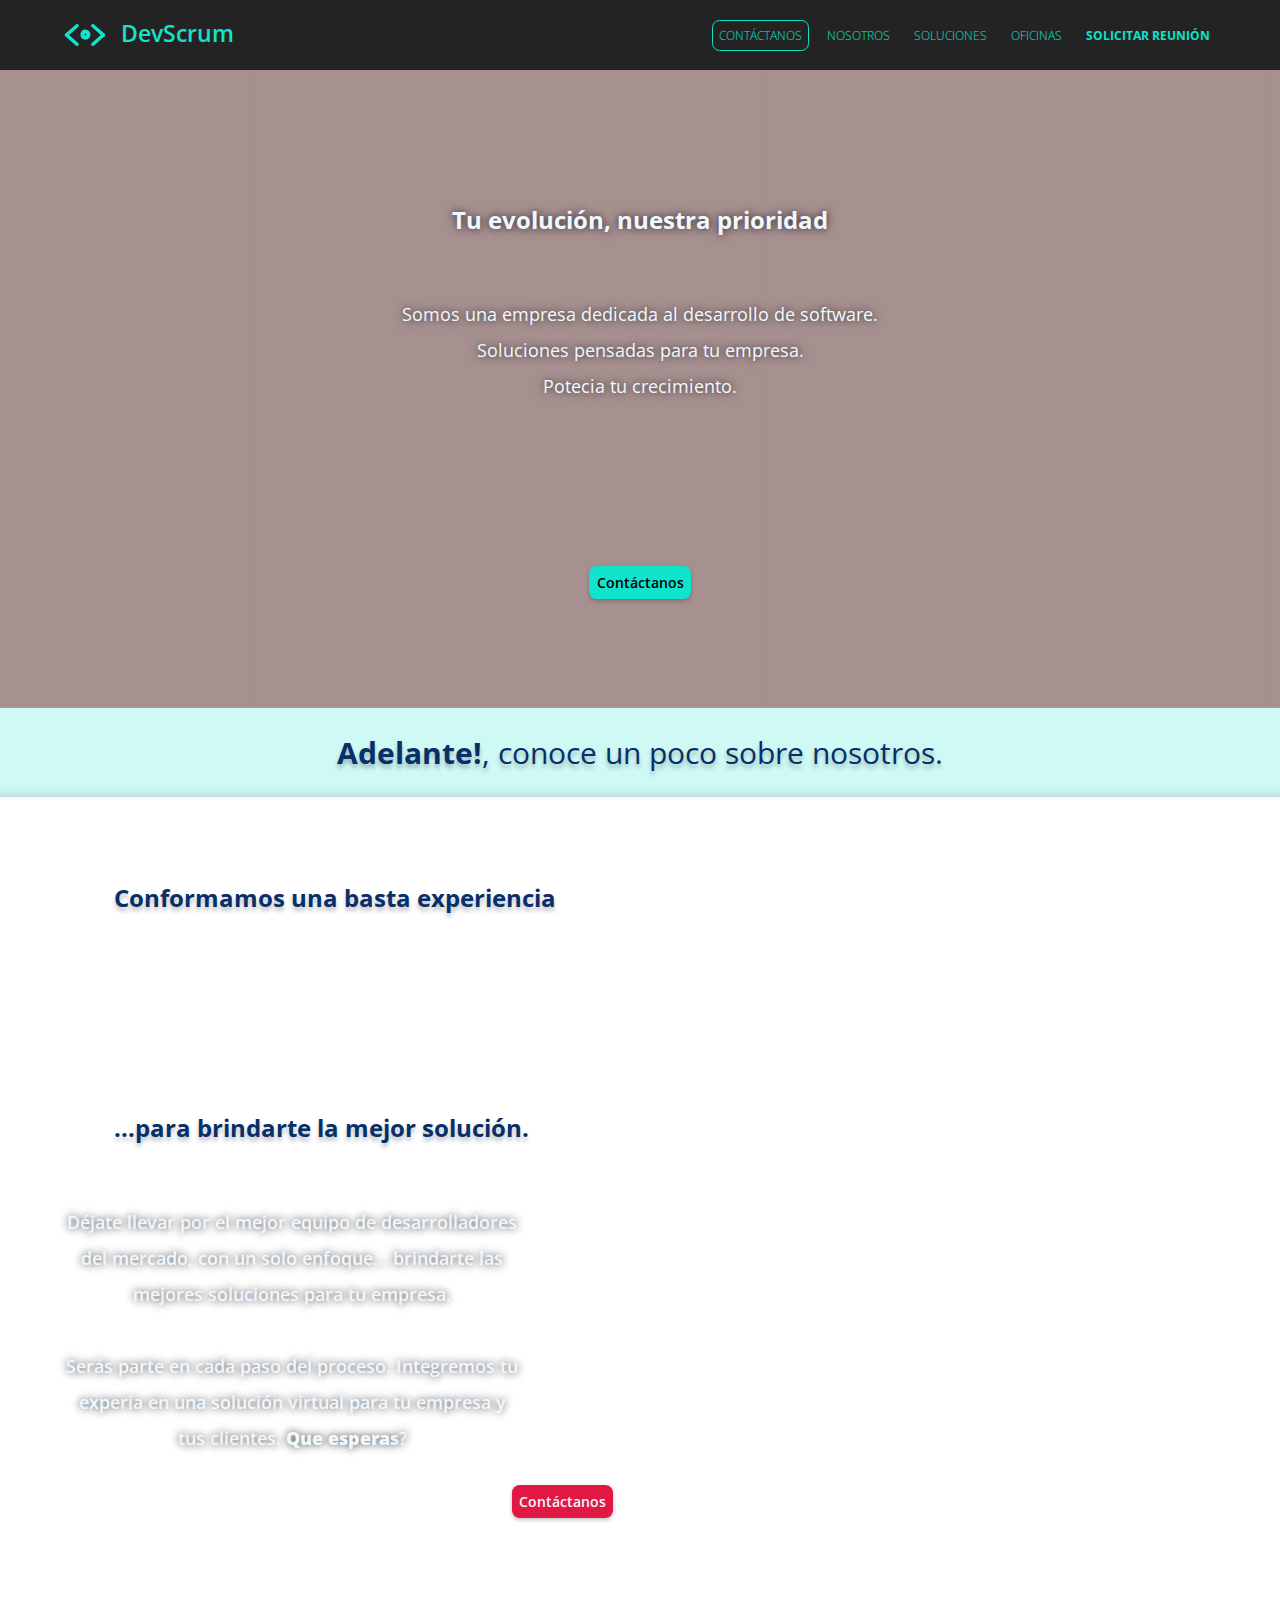
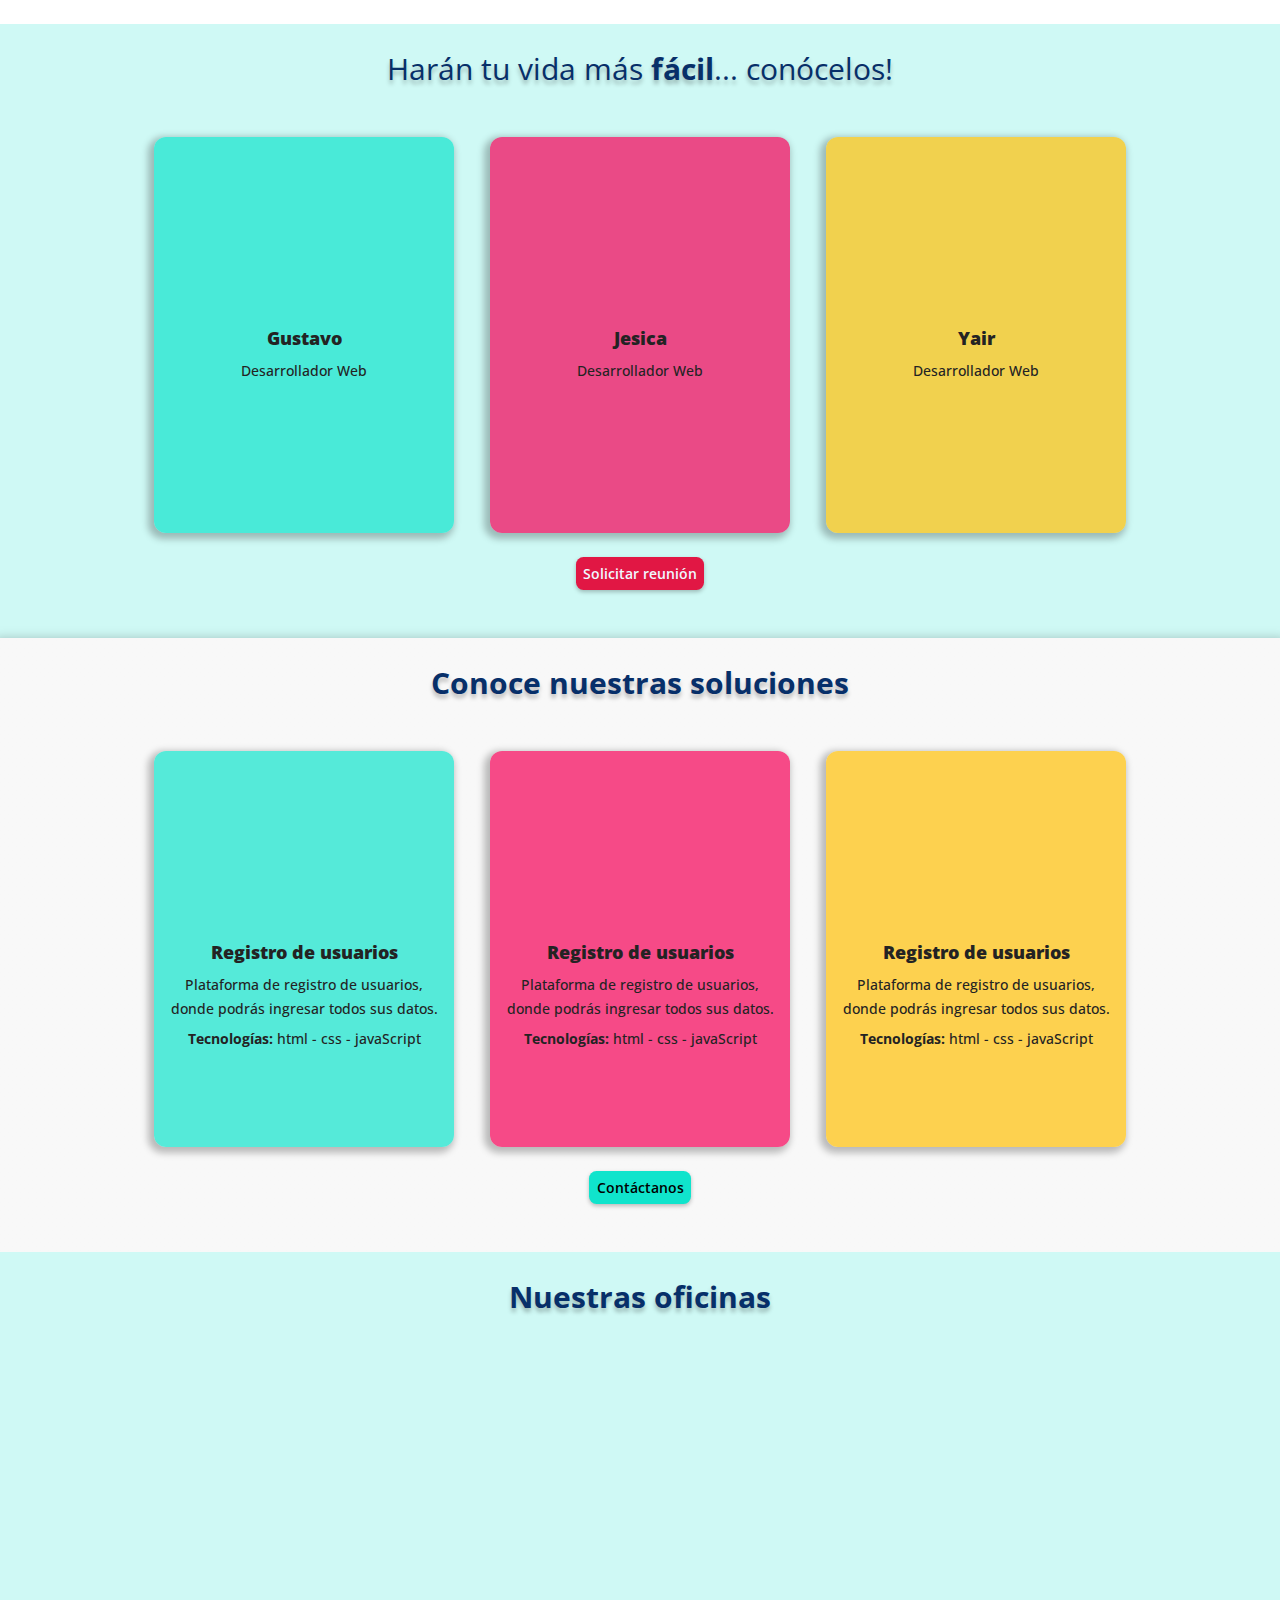
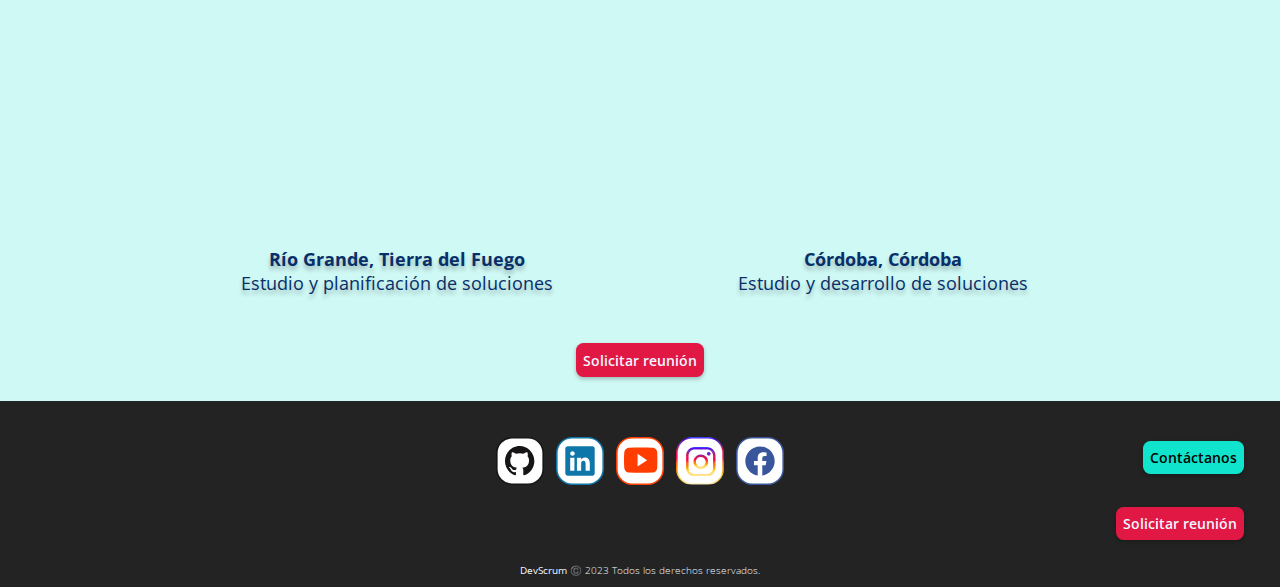
==== commit 1e6dcfb4: "modifico algunos enlaces." ====
--- a/index.html
+++ b/index.html
@@ -9,7 +9,7 @@
     <link href="https://fonts.googleapis.com/css2?family=Open+Sans:ital,wght@0,300;0,400;0,500;0,600;0,700;0,800;1,300;1,400;1,500;1,600;1,700;1,800&display=swap" rel="stylesheet">
         <link rel="stylesheet" href="./Style/style.css">
     <link rel="icon" type="imagen/ico" href="./img/favicon.svg">
-    <title>DevScrum</title>
+    <title>DevScrum - Tu evolución, nuestra prioridad</title>
 </head>
 
 <body>
@@ -86,7 +86,7 @@
                 <p class="aptitudesColaborador">Desarrollador Web</p>
             </div>
         </div>
-        <a class="btn-rosa" href="./FormTresPasos.html">Solicitar reunión</a>
+        <a class="btn-rosa" href="./FormCompleto.html">Solicitar reunión</a>
         </div>
 
         <div class="seccionSoluciones margenScroll" id="soluciones">
--- a/Style/style.css
+++ b/Style/style.css
@@ -77,12 +77,12 @@
 /* fOOTER */
 .delFooter1{
     position: absolute;
-    right:5rem;
+    right:3rem;
     margin-top: -4rem;
 }
 .delFooter{
     position: absolute;
-    right:5rem;
+    right:3rem;
     margin-top: 1.5rem;
 }
 footer{
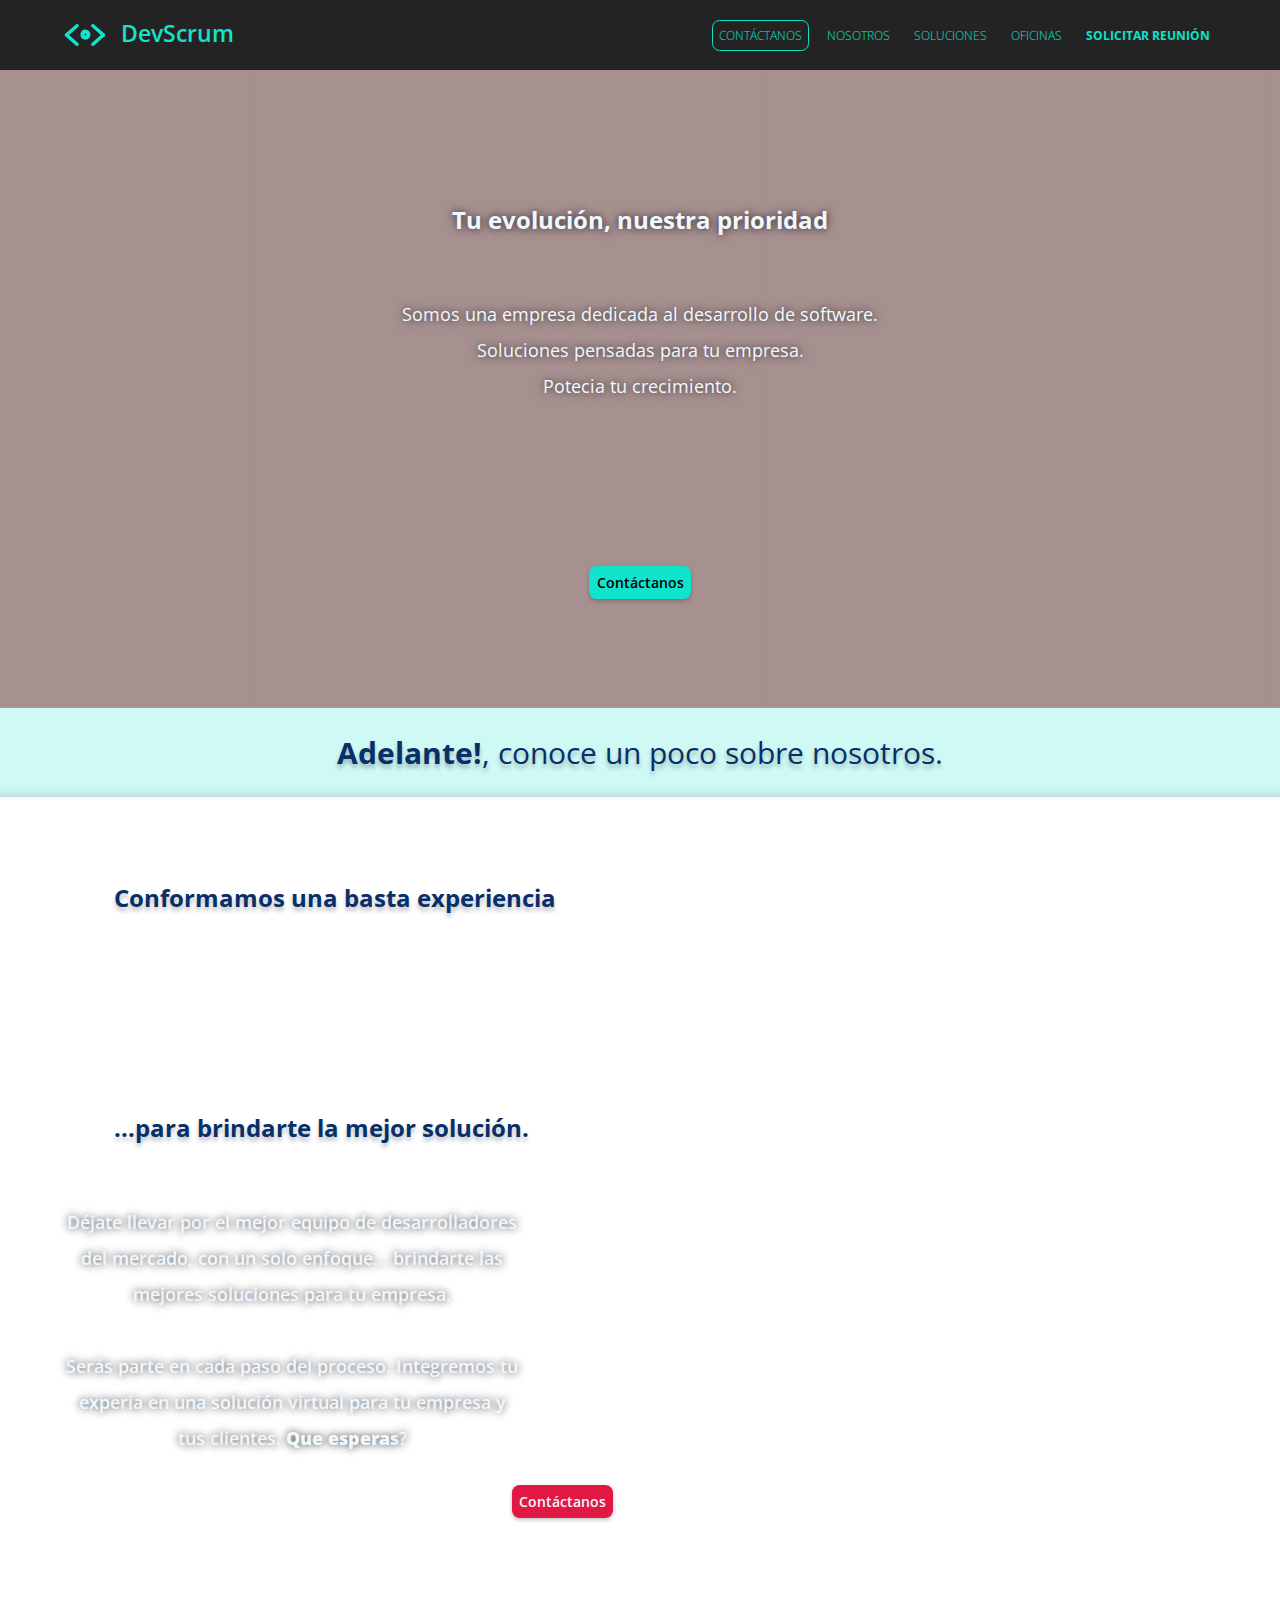
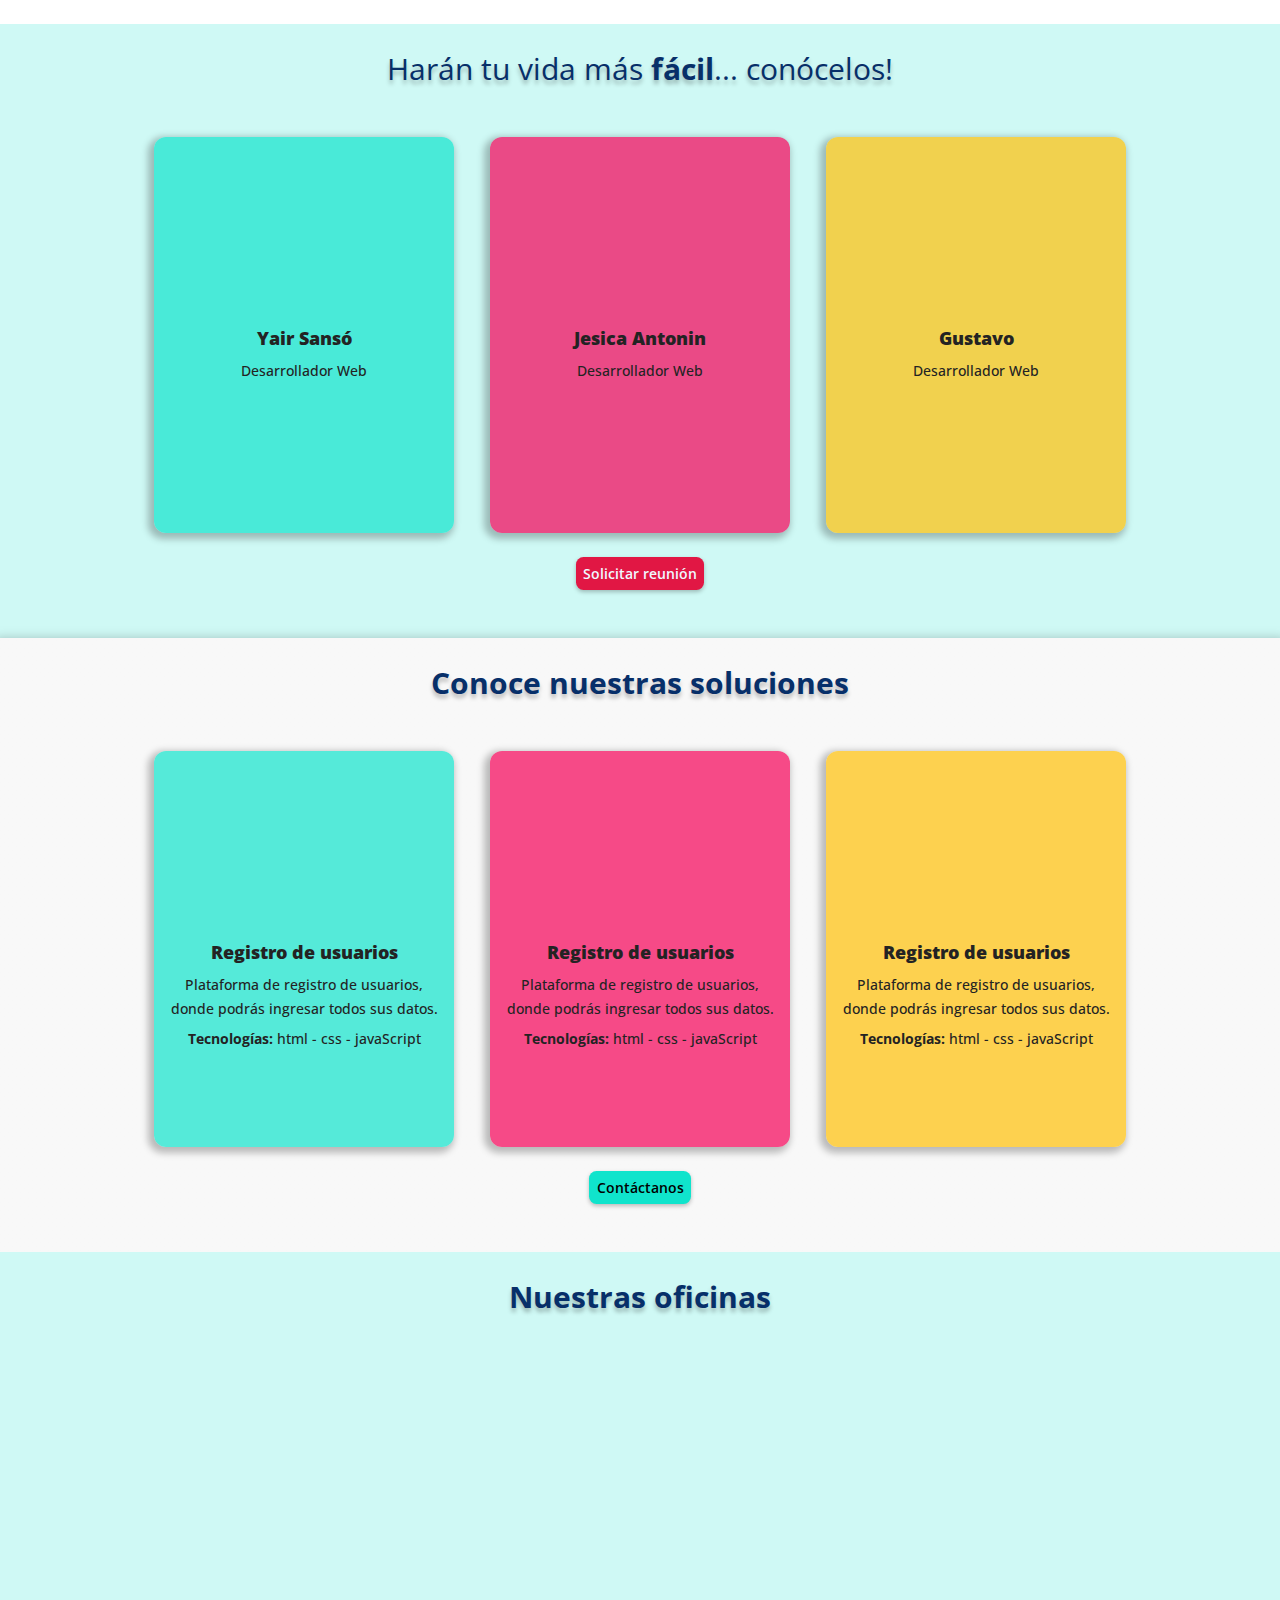
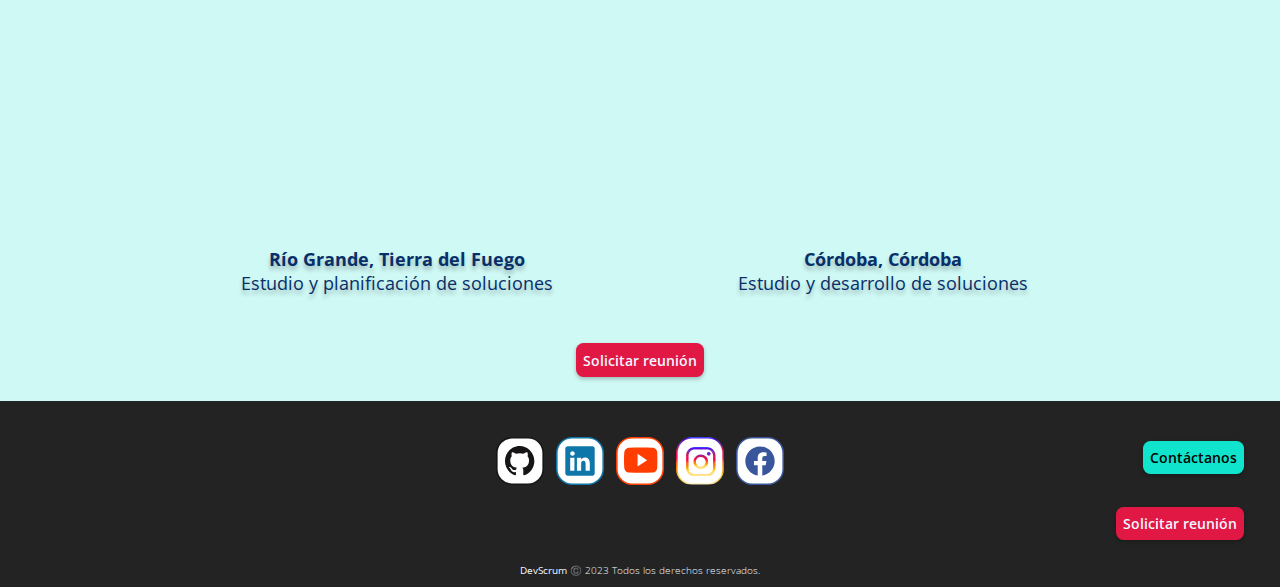
==== commit 82ee06f3: "corrijo enlaces" ====
--- a/index.html
+++ b/index.html
@@ -24,7 +24,7 @@
                     </div>
 
                     <div class="enlaces">
-                        <a class="botonConBorde" href="./contacto.html">CONTÁCTANOS</a>
+                        <a class="botonConBorde" href="./pages/contacto.html">CONTÁCTANOS</a>
                         <a href="#nosotros">NOSOTROS</a>
                         <a href="#soluciones">SOLUCIONES</a>
                         <a href="#oficinas">OFICINAS</a>
@@ -42,7 +42,7 @@
             <p>Somos una empresa dedicada al desarrollo de software. <br>
                 Soluciones pensadas para tu empresa. <br>
                 Potecia tu crecimiento.</p><br>
-                <div><a class="btn-verde" href="./contacto.html">Contáctanos</a>
+                <div><a class="btn-verde" href="./pages/contacto.html">Contáctanos</a>
                 </div>                
         </div>
     
@@ -57,7 +57,7 @@
             <p>Serás parte en cada paso del proceso.
                 Integremos tu experia en una solución virtual para tu empresa y tus clientes. <strong> Que esperas</strong>?</p>
                 <div class="botonContactenosDeNosotros">
-                    <a class="btn-rosa" href="./contacto.html">Contáctanos</a>
+                    <a class="btn-rosa" href="./pages/contacto.html">Contáctanos</a>
                 </div>                
         </div>
 
@@ -65,24 +65,24 @@
             <span class="tituloColaboradores">Harán tu vida más  <strong>fácil</strong>... conócelos!</span>
             <div class="containerColaboradores">
             <div class="colaborador1">
-                <a class="sobresalir" href="./pages/portfolio.html">
+                <a  id="clickYair" class="sobresalir" href="./pages/portfolio.html">
                 <div class="imgColaborador1"></div>
             </a>
-                <span class="nombreColaborador">Gustavo</span>
+                <span id="nombreColaborador" class="nombreColaborador">Yair Sansó</span>
                 <p class="aptitudesColaborador">Desarrollador Web</p>
             </div>
             <div class="colaborador2">
                 <a class="sobresalir" href="./pages/portfolio.html">
                 <div class="imgColaborador2"></div>
             </a>
-                <span class="nombreColaborador">Jesica</span>
+                <span class="nombreColaborador">Jesica Antonin</span>
                 <p class="aptitudesColaborador">Desarrollador Web</p>
             </div>
             <div class="colaborador3">
                 <a class="sobresalir" href="./pages/portfolio.html">
                 <div class="imgColaborador3"></div>
             </a>
-                <span class="nombreColaborador">Yair</span>
+                <span class="nombreColaborador">Gustavo</span>
                 <p class="aptitudesColaborador">Desarrollador Web</p>
             </div>
         </div>
@@ -121,7 +121,7 @@
             <p class="descripcionSolucion"><strong>Tecnologías: </strong>  html - css - javaScript</p>
             </div>
         </div>
-        <a class="btn-verde" href="./contacto.html">Contáctanos</a>
+        <a class="btn-verde" href="./pages/contacto.html">Contáctanos</a>
         </div>
 
         <div class="seccionOficinas margenScroll" id="oficinas">
@@ -163,7 +163,7 @@
         </div>        
         </div>
 
-        <a class="btn-verde delFooter1" href="./contacto.html">Contáctanos</a>
+        <a class="btn-verde delFooter1" href="./pages/contacto.html">Contáctanos</a>
         <a class="btn-rosa delFooter" href="./FormCompleto.html">Solicitar reunión</a>
         <p><strong> DevScrum</strong> ©️ 2023 Todos los derechos reservados.</p>
     </footer>
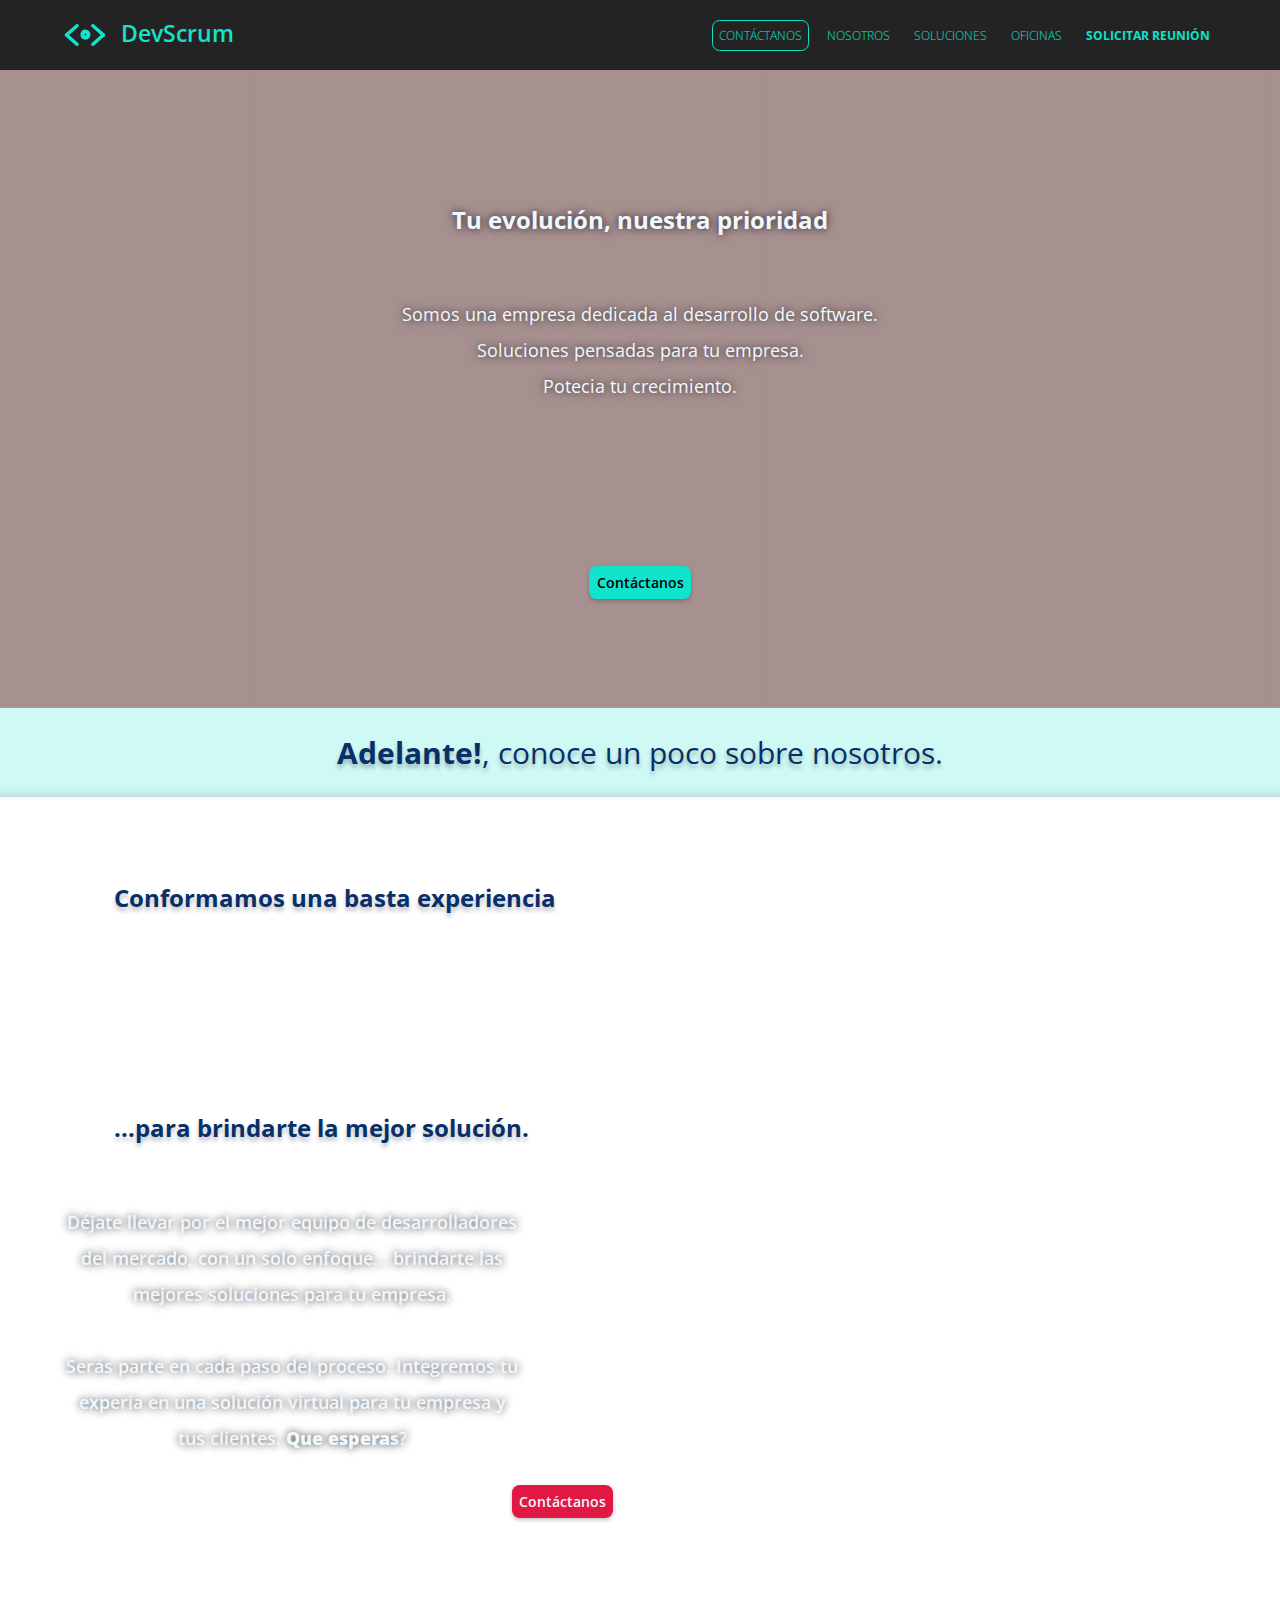
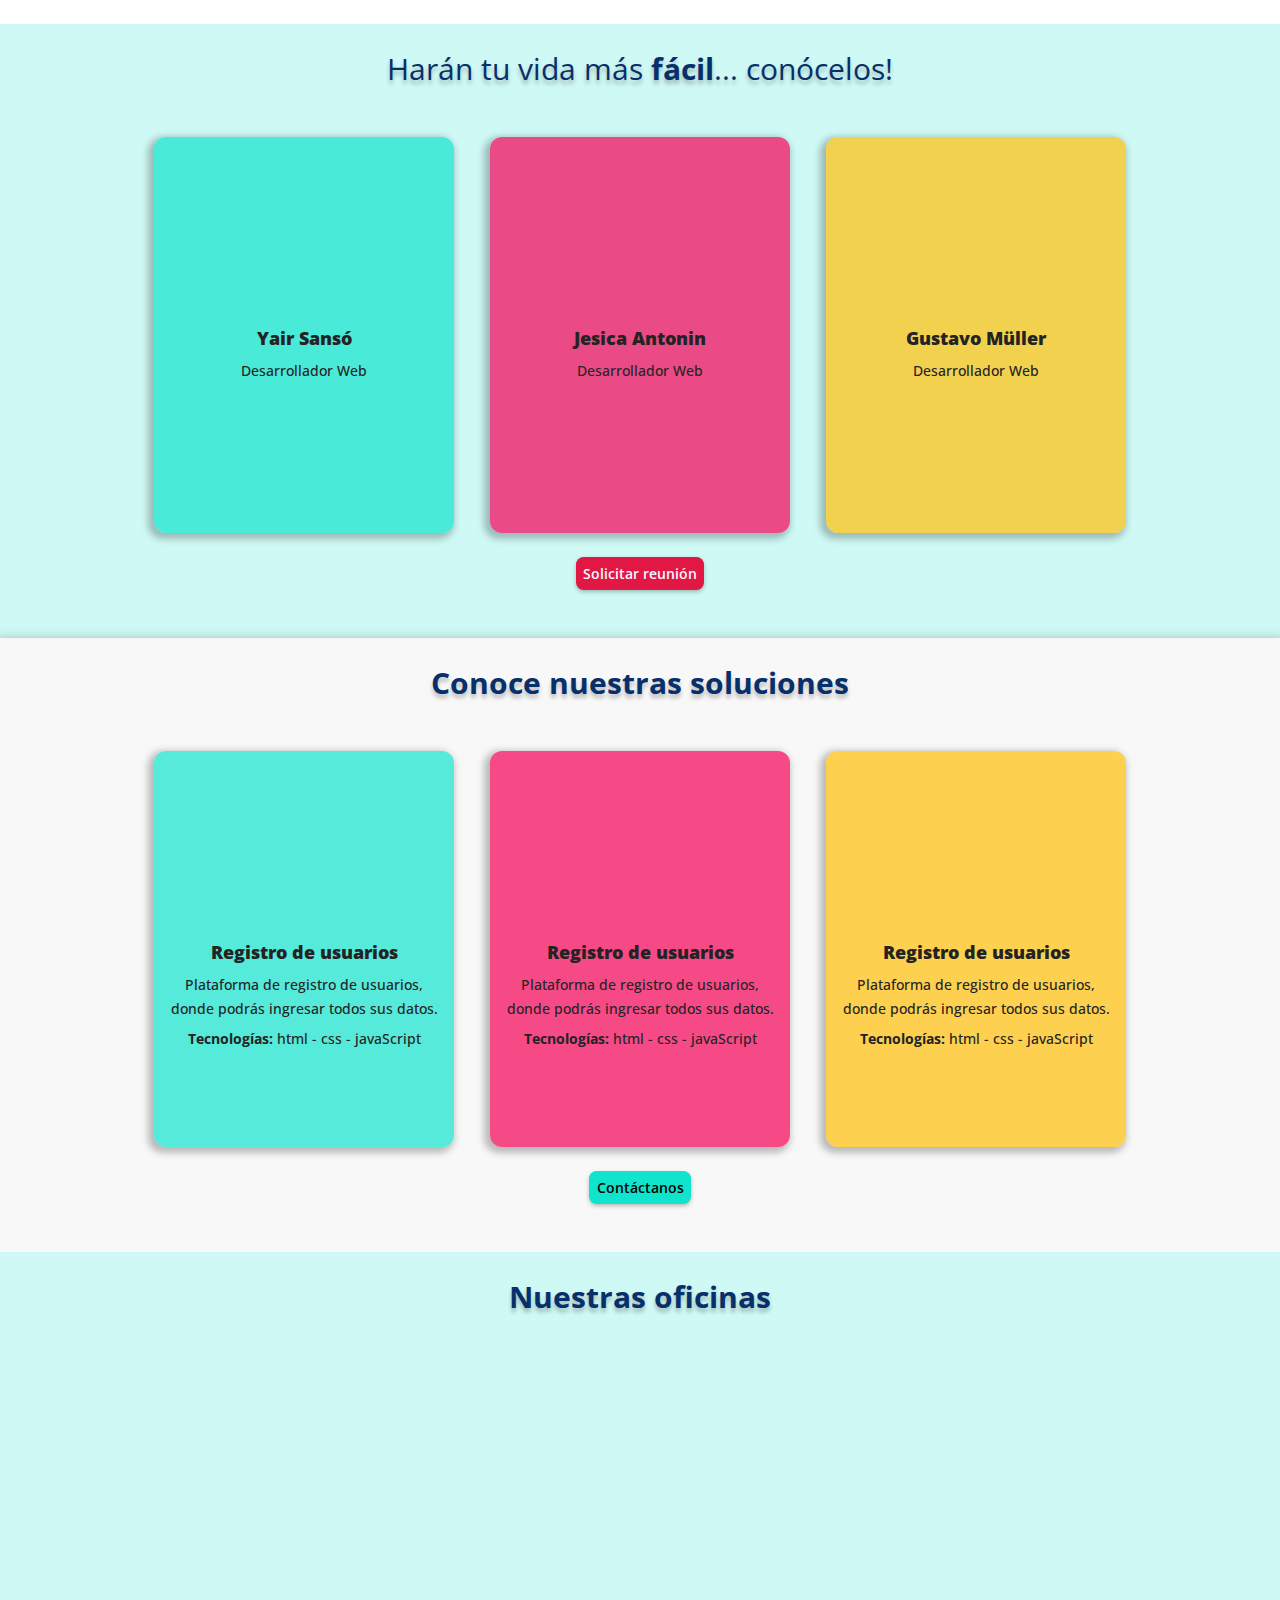
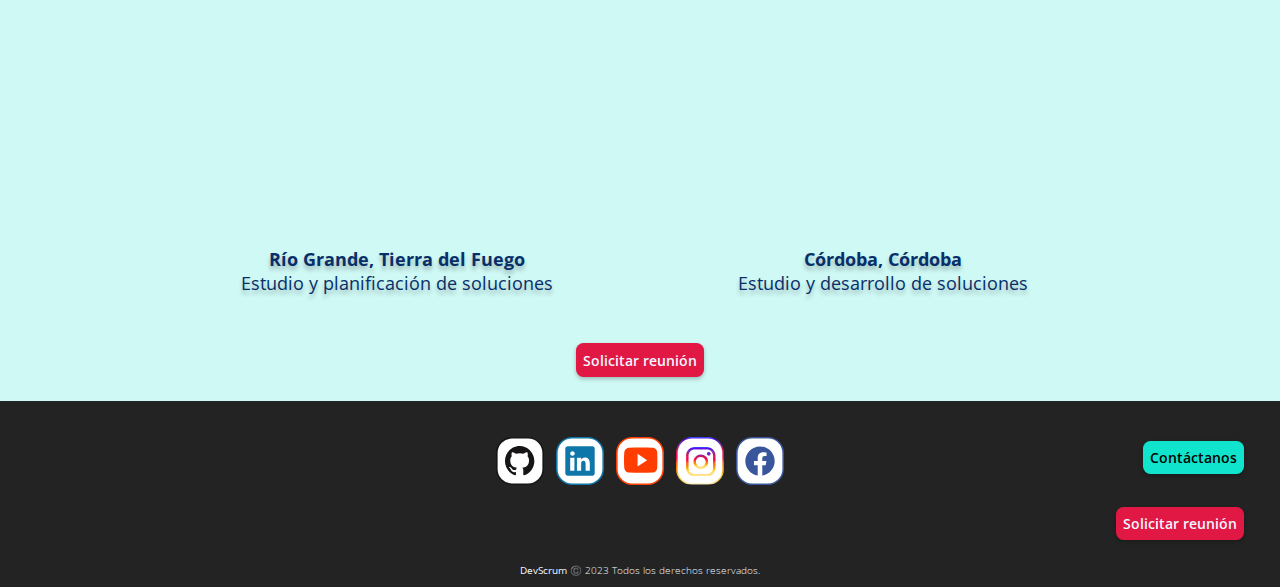
==== commit 6164031c: "modifico enlaces y css" ====
--- a/index.html
+++ b/index.html
@@ -65,24 +65,24 @@
             <span class="tituloColaboradores">Harán tu vida más  <strong>fácil</strong>... conócelos!</span>
             <div class="containerColaboradores">
             <div class="colaborador1">
-                <a  id="clickYair" class="sobresalir" href="./pages/portfolio.html">
+                <a  id="clickYair" class="sobresalir" href="./pages/portfolioYair.html">
                 <div class="imgColaborador1"></div>
             </a>
                 <span id="nombreColaborador" class="nombreColaborador">Yair Sansó</span>
                 <p class="aptitudesColaborador">Desarrollador Web</p>
             </div>
             <div class="colaborador2">
-                <a class="sobresalir" href="./pages/portfolio.html">
+                <a class="sobresalir" href="./pages/portfolioJesica.html">
                 <div class="imgColaborador2"></div>
             </a>
                 <span class="nombreColaborador">Jesica Antonin</span>
                 <p class="aptitudesColaborador">Desarrollador Web</p>
             </div>
             <div class="colaborador3">
-                <a class="sobresalir" href="./pages/portfolio.html">
+                <a class="sobresalir" href="./pages/portfolioGustavo.html">
                 <div class="imgColaborador3"></div>
             </a>
-                <span class="nombreColaborador">Gustavo</span>
+                <span class="nombreColaborador">Gustavo Müller</span>
                 <p class="aptitudesColaborador">Desarrollador Web</p>
             </div>
         </div>
--- a/Style/style.css
+++ b/Style/style.css
@@ -37,6 +37,7 @@
     scroll-margin-top: 4ex;
 }
 /* Colocar las media querys como variables para ahorrar código */
+
 
 /* bOTONES */
 .btn-verde{
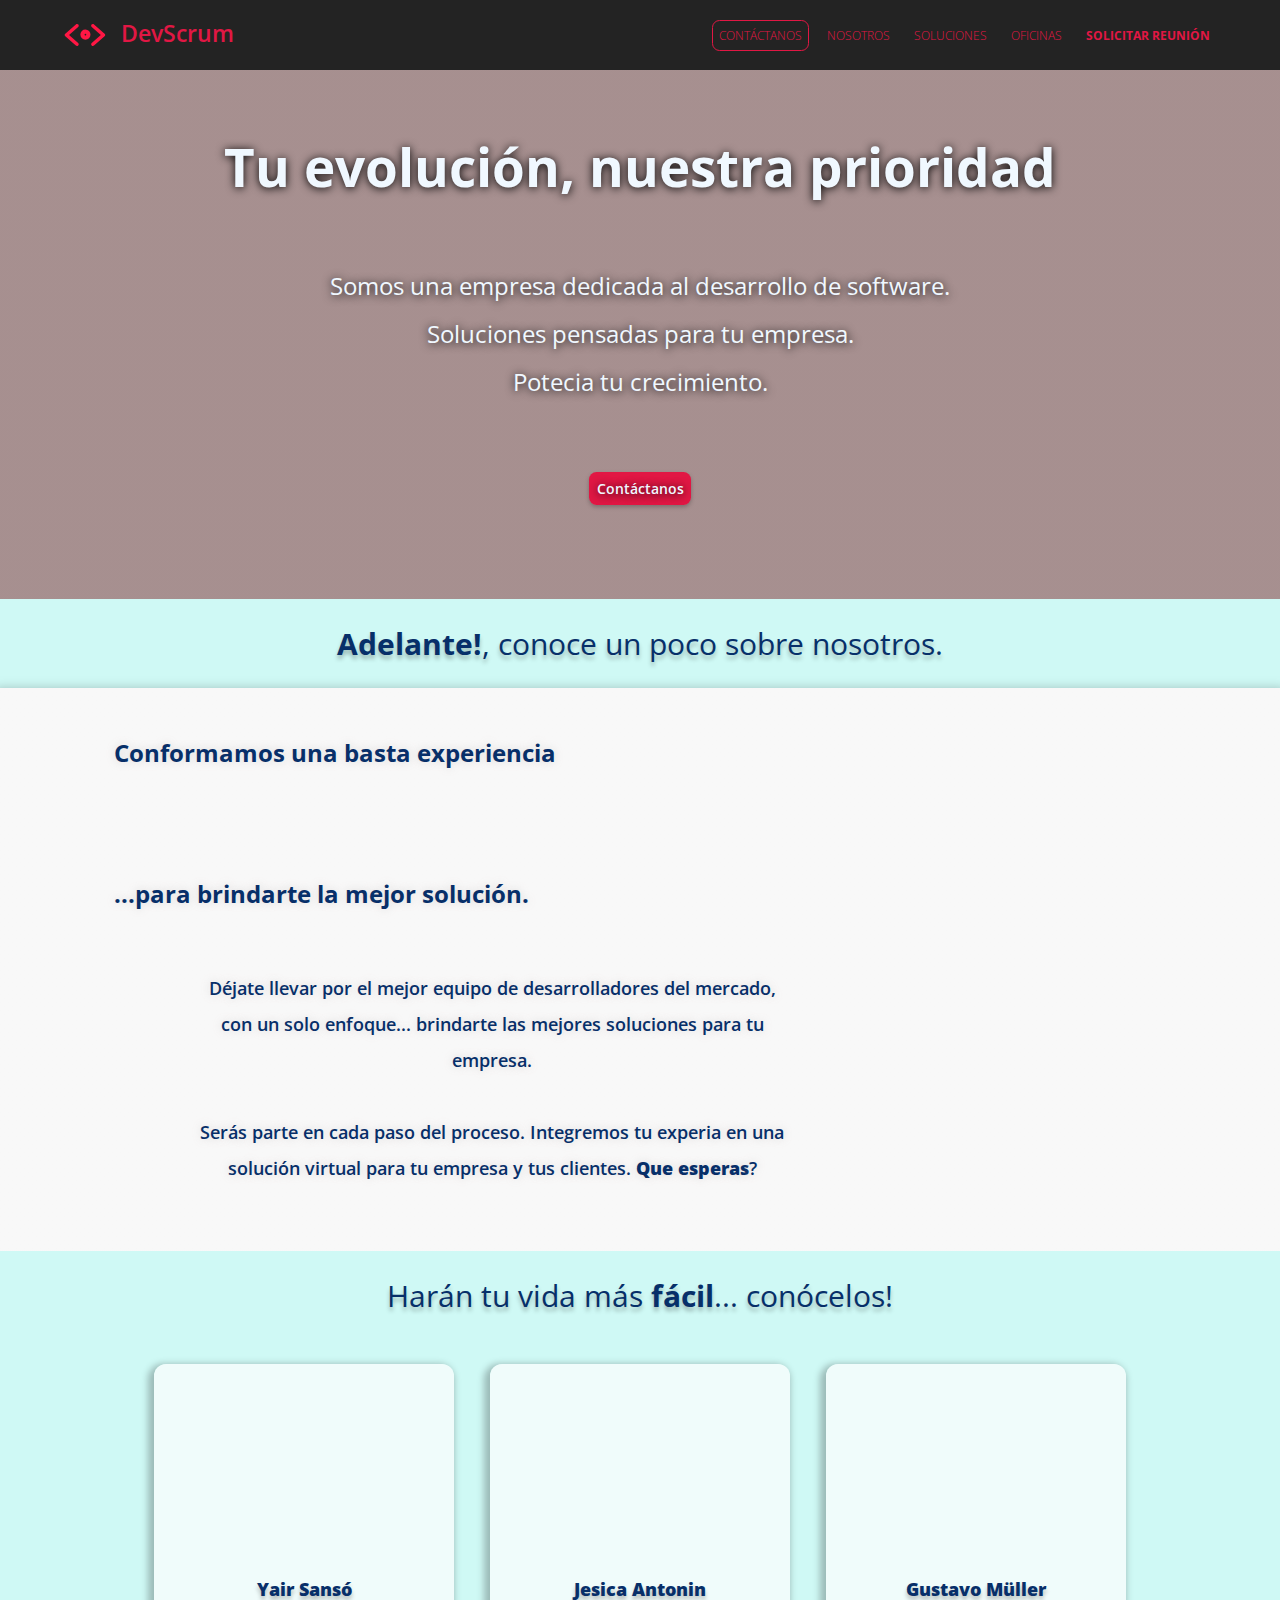
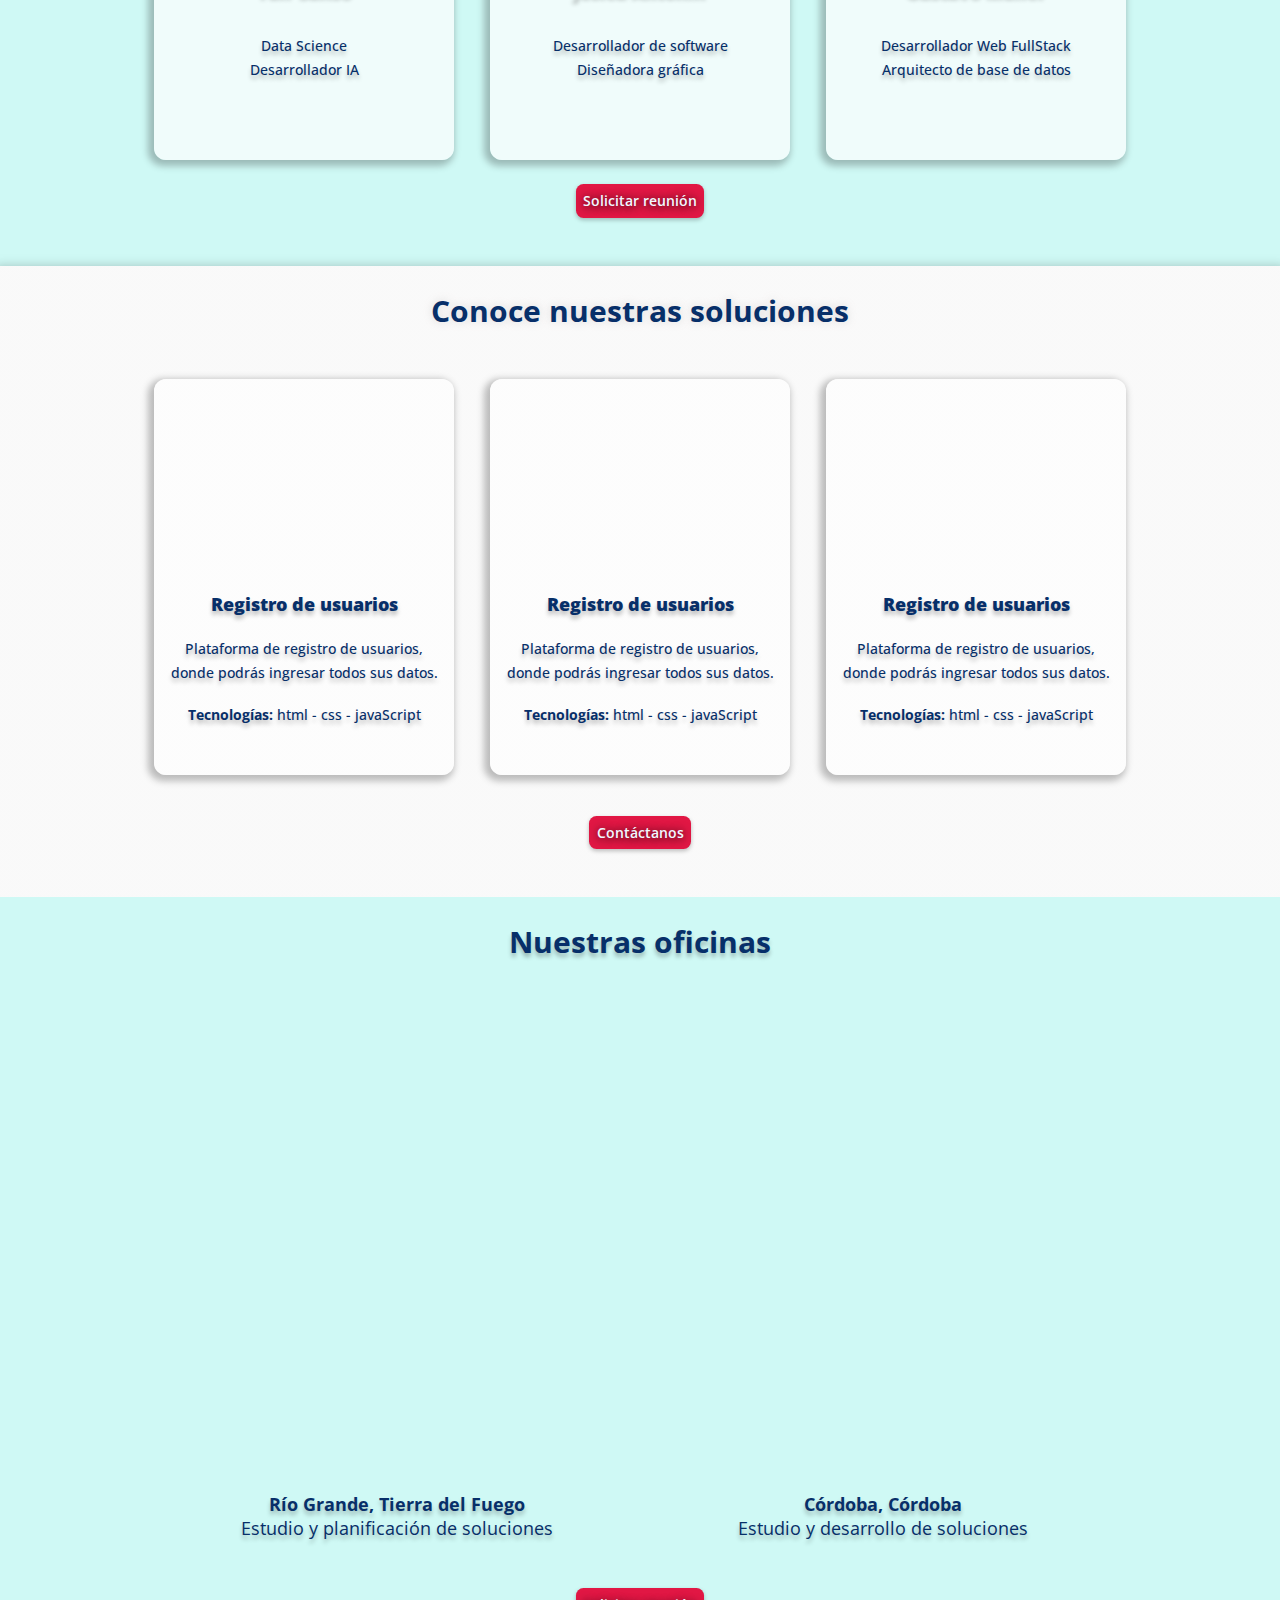
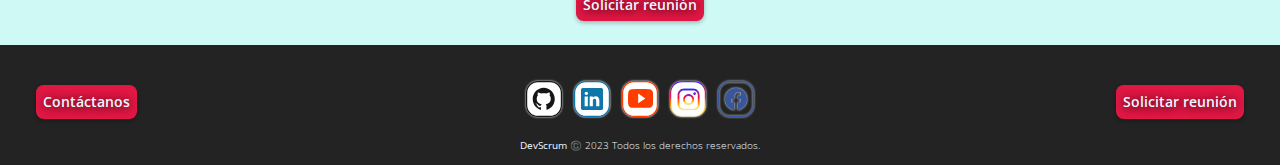
==== commit f4e4e71e: "Se realizan cambios a raíz de las observaciones de Matías en la clase." ====
--- a/index.html
+++ b/index.html
@@ -37,30 +37,32 @@
             </nav>
     </header>
     <main>
+        <!-- Sección de presentación de la empresa -->
         <div class="presentacionEmpresa">
-            <h2>Tu evolución, nuestra prioridad</h2>
+            <h1>Tu evolución, nuestra prioridad</h1>
             <p>Somos una empresa dedicada al desarrollo de software. <br>
                 Soluciones pensadas para tu empresa. <br>
-                Potecia tu crecimiento.</p><br>
-                <div><a class="btn-verde" href="./pages/contacto.html">Contáctanos</a>
+                Potecia tu crecimiento.</p>
+                <div><a class="btn-rosa" href="./pages/contacto.html">Contáctanos</a>
                 </div>                
         </div>
     
+        <!-- Sección nosotros -->
         <div class="seccionNosotros margenScrollNosotros" id="nosotros">
             <span  ><strong>Adelante!</strong>, conoce un poco sobre nosotros.</span>
         </div>
         <div class="nosotros " >
             <h3>Conformamos una basta experiencia</h3>
-            <br>
             <h3>...para brindarte la mejor solución.</h3>
             <p>Déjate llevar por el mejor equipo de desarrolladores del mercado, con un solo enfoque... brindarte las mejores soluciones para tu empresa.</p>
             <p>Serás parte en cada paso del proceso.
                 Integremos tu experia en una solución virtual para tu empresa y tus clientes. <strong> Que esperas</strong>?</p>
-                <div class="botonContactenosDeNosotros">
+               <!--  <div class="botonContactenosDeNosotros">
                     <a class="btn-rosa" href="./pages/contacto.html">Contáctanos</a>
-                </div>                
+                </div>     -->            
         </div>
 
+        <!-- Sección de colaboradores -->
         <div class="seccionColaboradores">
             <span class="tituloColaboradores">Harán tu vida más  <strong>fácil</strong>... conócelos!</span>
             <div class="containerColaboradores">
@@ -69,28 +71,29 @@
                 <div class="imgColaborador1"></div>
             </a>
                 <span id="nombreColaborador" class="nombreColaborador">Yair Sansó</span>
-                <p class="aptitudesColaborador">Desarrollador Web</p>
+                <p class="aptitudesColaborador">Data Science <br>Desarrollador IA</p>
             </div>
             <div class="colaborador2">
                 <a class="sobresalir" href="./pages/portfolioJesica.html">
                 <div class="imgColaborador2"></div>
             </a>
                 <span class="nombreColaborador">Jesica Antonin</span>
-                <p class="aptitudesColaborador">Desarrollador Web</p>
+                <p class="aptitudesColaborador">Desarrollador de software <br>Diseñadora gráfica </p>
             </div>
             <div class="colaborador3">
                 <a class="sobresalir" href="./pages/portfolioGustavo.html">
                 <div class="imgColaborador3"></div>
             </a>
                 <span class="nombreColaborador">Gustavo Müller</span>
-                <p class="aptitudesColaborador">Desarrollador Web</p>
+                <p class="aptitudesColaborador">Desarrollador Web FullStack <br>Arquitecto de base de datos </p>
             </div>
         </div>
         <a class="btn-rosa" href="./FormCompleto.html">Solicitar reunión</a>
         </div>
 
+        <!-- Sección de soluciones -->
         <div class="seccionSoluciones margenScroll" id="soluciones">
-            <span class="tituloColaboradores"><strong> Conoce nuestras soluciones</strong></span>
+            <span class="tituloSoluciones"><strong> Conoce nuestras soluciones</strong></span>
             <div class="containerColaboradores">
 
                 <div class="colaborador1">
@@ -121,9 +124,11 @@
             <p class="descripcionSolucion"><strong>Tecnologías: </strong>  html - css - javaScript</p>
             </div>
         </div>
-        <a class="btn-verde" href="./pages/contacto.html">Contáctanos</a>
+        <br>
+        <a class="btn-rosa" href="./pages/contacto.html">Contáctanos</a>
         </div>
 
+        <!-- Sección de oficinas -->
         <div class="seccionOficinas margenScroll" id="oficinas">
             <span class="oficinas tituloColaboradores"><strong>Nuestras oficinas</strong></span>
             <div class="containerColaboradores">
@@ -163,7 +168,7 @@
         </div>        
         </div>
 
-        <a class="btn-verde delFooter1" href="./pages/contacto.html">Contáctanos</a>
+        <a class="btn-rosa delFooter1" href="./pages/contacto.html">Contáctanos</a>
         <a class="btn-rosa delFooter" href="./FormCompleto.html">Solicitar reunión</a>
         <p><strong> DevScrum</strong> ©️ 2023 Todos los derechos reservados.</p>
     </footer>
--- a/Style/style.css
+++ b/Style/style.css
@@ -9,11 +9,12 @@
 }
 :root{
     --casiBlanco: aliceblue;
-    --temaVerde:rgb(16, 228, 204);
+    --CasiBlancoTransparente: rgba(253,253,253,70%);
+    --temaVerde: rgba(7, 47, 105,1);
     --casiNegro: rgba(35, 35, 35);
     --temaVerdeHover: rgb(225, 23, 68);
     --temaRosa: rgb(225, 23, 68);
-    --temaVerdeTransparente: rgb(16, 228, 204,70%);
+    --temaVerdeTransparente: rgb(7, 47, 105,70%);
     --temaVerdeFondo: rgb(207, 249, 245,100%);
 }
 html{
@@ -42,7 +43,7 @@
 /* bOTONES */
 .btn-verde{
     background-color: var(--temaVerde) ;
-    color: black;
+    color: var(--casiBlanco);
     font-size: 1.2rem;
     font-weight:600;
     padding: 0.5em;
@@ -50,12 +51,14 @@
     border: none;
     box-shadow: 0px 2px 4px rgba(0, 0, 0, 0.25) ;
     text-shadow: none;
+    text-shadow: 0 1px 10px rgb(0, 0, 0,1);
 }
 .btn-verde:hover{
     
     transition: 0.5s ease-in-out;
     background-color: var(--temaRosa);
     color: var(--casiBlanco);
+    transform: scale(1.1);
 }
 .btn-rosa{
     background-color: var(--temaRosa) ;
@@ -65,35 +68,36 @@
     padding: 0.5em;
     border-radius: 0.63rem;
     border: none;
-    box-shadow: 0px 2px 4px rgba(0, 0, 0, 0.25) ;
+    box-shadow: 0px 2px 4px rgba(0, 0, 0, 0.25);
     text-shadow: none;
+    text-shadow: 0 1px 10px rgb(0, 0, 0,1);
 }
 .btn-rosa:hover{
-    
+    transform: scale(1.1);
     transition: 0.5s ease-in-out;
     background-color: var(--temaVerde);
-    color: var(--casiNegro);
+    color: var(--casiBlanco);
 }
 
 /* fOOTER */
 .delFooter1{
     position: absolute;
-    right:3rem;
-    margin-top: -4rem;
+    left:3rem;
+    margin-top: -3rem;
 }
 .delFooter{
     position: absolute;
     right:3rem;
-    margin-top: 1.5rem;
+    margin-top: -3rem;
 }
 footer{
     text-align: center;
-    height: 15.5rem;
+    height: 10rem;
     background: var(--casiNegro);
 }
 footer p{
-    position: relative;;
-    bottom: -6.25rem;
+    position: relative;
+    top: 1.5rem;
     color: var(--casiBlanco);
     font-weight:lighter;
     font-size: 0.8rem;
@@ -109,18 +113,20 @@
 
 }
 .iconos img{
-    width: 4rem;
-    height: 4rem;
+    width: 3rem;
+    height: 3rem;
     /* filter: drop-shadow(-2px 0px 8px var(--temaVerdeTransparente)); */
 }
 .iconos a{
     background-color:transparent;
+    filter: drop-shadow(0px 0px 1px var(--casiBlanco));
 }
 .iconos a img:hover{
-    height: 5rem;
-    width: 5rem;
+    /* height: 5rem;
+    width: 5rem; */
     transition: 0.5s ease-in-out;
-    filter: drop-shadow(-2px 0px 8px var(--temaVerde));
+    filter: drop-shadow(-2px 0px 8px var(--temaRosa));
+    transform: scale(1.2);
 }
 
 /* HEADER */
@@ -129,7 +135,7 @@
     height: 6.25rem;
 }
 .logo{
-    color:var(--temaVerde);
+    color:var(--temaRosa);
     display: flex;
     flex-wrap: wrap;
     justify-content: space-between;
@@ -145,7 +151,7 @@
     gap: 1.25rem;
 }
 .logo h2{
-    color:var(--temaVerde);
+    color:var(--temaRosa);
     font-weight:600;
     padding-bottom: 2%;
     font-size: 1.875rem;
@@ -153,7 +159,7 @@
 .btn-menu{
     background-color: transparent;
     border: none;
-    color: var(--temaVerde);
+    color: var(--temaRosa);
     font-size: 32px;
     display: none;
 }
@@ -167,11 +173,11 @@
 }
 .enlaces .botonConBorde{
     padding: .5em;
-    border: 1px solid var(--temaVerde);
+    border: 1px solid var(--temaRosa);
     border-radius: .625rem;
 }
 .enlaces a{
-    color: var(--temaVerde);
+    color: var(--temaRosa);
     font-size: 1rem;
     font-weight:lighter;
     padding: .5em;
@@ -181,8 +187,10 @@
 }
 .enlaces a:hover{
     transition: 0.5s ease-in-out;
-    background-color: var(--temaVerdeTransparente);
+    /* background-color: var(--temaVerdeTransparente); */
+    filter: drop-shadow(0px 0px 15px var(--temaRosa));
     color: var(--casiBlanco);
+    transform: scale(1.1);
 }
 .enlaces .textoNegrita{
     font-weight:700;
@@ -217,21 +225,24 @@
     background-repeat: no-repeat;
     background-position: center center;
     background-size: cover;
-    text-shadow: 0 0 8px rgb(0, 0, 0,0.8);
+    text-shadow: 0 1px 10px rgb(0, 0, 0,1);
     font-size: 2.2rem;
     color:var(--casiBlanco) ;
-    padding-top: 11.1rem;
-    padding-bottom: 9.3rem;
+    padding-top: 5.1rem;
+    padding-bottom: 8.1rem;
     text-align:center ;
 }
 .presentacionEmpresa p{
     line-height: 2;
-    font-size: 1.5rem;
+    font-size: 2rem;
     font-weight:normal;
-}
-.presentacionEmpresa h2{
-    font-size: 2rem;
+    padding-left: 2rem;
+    padding-right: 2rem;
+}
+.presentacionEmpresa h1{
+    font-size: 2em;
     font-weight:bold;
+    text-shadow: 0 1px 10px rgb(0, 0, 0,1);
 }
 
 
@@ -242,20 +253,23 @@
     margin-left: 7vw;
     font-weight:bold;
     font-size: 2rem;
-    margin-top: 5rem;
+    margin-top: 2rem;
     padding: 2rem;
     color: rgba(7, 47, 105,1);
-    text-shadow: 0px 4px 4px rgba(0, 0, 0, 0.25);   
+    /* text-shadow: 0px 4px 4px rgba(0, 0, 0, 0.25);   */ 
+    text-shadow: 0 0 8px rgba(214, 211, 211, 0.8);
 }
 .nosotros p{
     position: relative;
-    margin-left: 5vw;
-    max-width: 38rem;
+    margin-left: 15vw;
+    margin-right: 2rem;
+    max-width: 50rem;
     line-height: 2;
     font-size: 1.5rem;
     font-weight:600;
-    text-shadow: 0 0 8px rgb(0, 0, 0,0.8);
+    text-shadow: 0 0 8px rgba(214, 211, 211, 0.8);
     text-align: center;
+    color: rgba(7, 47, 105,1);
 }
 .botonContactenosDeNosotros{
     position: relative;
@@ -268,12 +282,11 @@
     justify-content: center;
     gap: 4vh;
     box-shadow: 0px 6px 11px 5px rgba(0, 0, 0, 0.25);
-    background-image:  url(https://i.ibb.co/whvLmZm/img-Nosotros.png);
-    background-repeat: no-repeat;
-    background-position: center center;
-    background-size: cover;
-    color:var(--casiBlanco) ;
-    padding-bottom: 9.4rem;
+    background-image: linear-gradient(rgba(241, 241, 241, 0.5),rgba(241, 241, 241, 0.5)), url(https://i.ibb.co/whvLmZm/img-Nosotros.png);
+    background-repeat: no-repeat;
+    background-position: center center;
+    background-size: cover;
+    padding-bottom: 5.4rem;
 }
 .seccionNosotros{
     font-size: 2rem;
@@ -321,25 +334,27 @@
 .colaborador1{
     height: 33rem;
     width: 25rem;
-    background-color: var(--temaVerdeTransparente);
+    background-color: var(--CasiBlancoTransparente);
     box-shadow: -3px 3px 7px 3px rgba(0, 0, 0, 0.25);
     border-radius: 1rem;
-    color: var(--casiNegro);
+    color: var(--temaVerde);
     
 }
 .colaborador2{
     height: 33rem;
     width: 25rem;
-    background-color:  rgba(245, 0, 87, 0.7);
+    background-color: var(--CasiBlancoTransparente);
     box-shadow: -3px 3px 7px 3px rgba(0, 0, 0, 0.25);
     border-radius: 1rem;
+    color: var(--temaVerde);
 }
 .colaborador3{
     height: 33rem;
     width: 25rem;
-    background-color:  rgba(255, 193, 7, 0.7);
+    background-color: var(--CasiBlancoTransparente);
     box-shadow: -3px 3px 7px 3px rgba(0, 0, 0, 0.25);
     border-radius: 1rem;
+    color: var(--temaVerde);
 }
 .imgColaborador1{
     
@@ -351,17 +366,18 @@
     height: 15rem;
     filter: drop-shadow(0px 4px 4px rgba(0, 0, 0, 0.25));
     border-radius: 1rem;
+    margin-bottom: 2rem;
 }
 .imgColaborador2{
     background-image: url(https://i.ibb.co/4SsXNRb/Colaborador2.jpg);
     background-repeat: no-repeat;
     background-position: center center;
     background-size: cover;
-    
     width:100%;
     height: 15rem;
     filter: drop-shadow(0px 4px 4px rgba(0, 0, 0, 0.25));
     border-radius: 1rem;
+    margin-bottom: 2rem;
 }
 .imgColaborador3{
     background-image: url(https://i.ibb.co/rtN3ksH/Colaborador3.jpg);
@@ -372,11 +388,15 @@
     height: 15rem;
     filter: drop-shadow(0px 4px 4px rgba(0, 0, 0, 0.25));
     border-radius: 1rem;
+    margin-bottom: 2rem;
 }
 .nombreColaborador{
+    
     font-style: normal;
     font-weight: 800;
     font-size: 1.5rem;
+    text-shadow: 0px 4px 4px rgba(0, 0, 0, 0.25);
+    
 }
 .aptitudesColaborador{
     padding-top: 0.5rem;
@@ -386,6 +406,8 @@
     font-weight: 500;
     font-size: 1.2rem;
     line-height: 2rem;
+    text-shadow: 0px 4px 4px rgba(0, 0, 0, 0.25);
+    margin-top: 2rem;
 }
 .sobresalir :hover{
     height: 55%; 
@@ -396,8 +418,15 @@
 
 /* Sección soluciones */
 
+.tituloSoluciones{
+    text-align: center;
+    font-size: 2.5rem;
+    padding: 2rem;
+    color: rgb(7, 47, 105);
+    text-shadow: 0 0 8px rgba(214, 211, 211, 0.8);
+}
 .seccionSoluciones{
-    background: linear-gradient(rgba(241, 241, 241, 0.5),rgba(241, 241, 241, 0.5)),url(https://i.ibb.co/F8HywcY/img-Soluciones.jpg);
+    background: linear-gradient(rgba(241, 241, 241, 0.4),rgba(241, 241, 241, 0.4)),url(https://i.ibb.co/F8HywcY/img-Soluciones.jpg);
     background-repeat: no-repeat;
     background-position: center center;
     background-size: cover;
@@ -420,6 +449,7 @@
     height: 15rem;
     filter: drop-shadow(0px 4px 4px rgba(0, 0, 0, 0.25));
     border-radius: 1rem;
+    margin-bottom: 2rem;
 }
 .imgSolucion2{
     background-image: url(https://i.ibb.co/VvXVyDV/solucion2.png);
@@ -430,6 +460,7 @@
     height: 15rem;
     filter: drop-shadow(0px 4px 4px rgba(0, 0, 0, 0.25));
     border-radius: 1rem;
+    margin-bottom: 2rem;
 }
 .imgSolucion3{
     background-image: url(https://i.ibb.co/C0ZGCHq/solucion3.jpg);
@@ -440,20 +471,24 @@
     height: 15rem;
     filter: drop-shadow(0px 4px 4px rgba(0, 0, 0, 0.25));
     border-radius: 1rem;
+    margin-bottom: 2rem;
 }
 .nombreSolucion{
     font-style: normal;
     font-weight: 800;
     font-size: 1.5rem;
+    text-shadow: 0px 4px 4px rgba(0, 0, 0, 0.25);
 }
 .descripcionSolucion{
-    padding-top: 0.5rem;
+    
+    padding-top: 1.5rem;
     padding-left: 1rem;
     padding-right: 1rem;
     font-style: normal;
     font-weight: 500;
     font-size: 1.2rem;
     line-height: 2rem;
+    text-shadow: 0px 4px 4px rgba(0, 0, 0, 0.25);
 }
 
 /* Sección oficinas */
@@ -533,9 +568,11 @@
     }
     .iconos{
         transition: 0.5s ease-in-out;
-        width: 30rem;
-        padding-left: 3rem;
-        padding-top: 3rem;
+        /* width: 30rem; */
+        /* padding-left: 3rem; */
+        padding-top: 7rem;
+        padding-bottom: 1rem;
+        
     }
     .encabezadoFijo{   
         transition: 0.5s ease-in-out;     
@@ -556,4 +593,17 @@
         height: 225px;
         width: 300px;
     }
+    footer{
+        height: 15rem;
+    }
+    .delFooter1{
+        
+        left:2rem;
+        margin-top: -9rem;
+    }
+    .delFooter{
+        
+        right:2rem;
+        margin-top: -9rem;
+    }
 }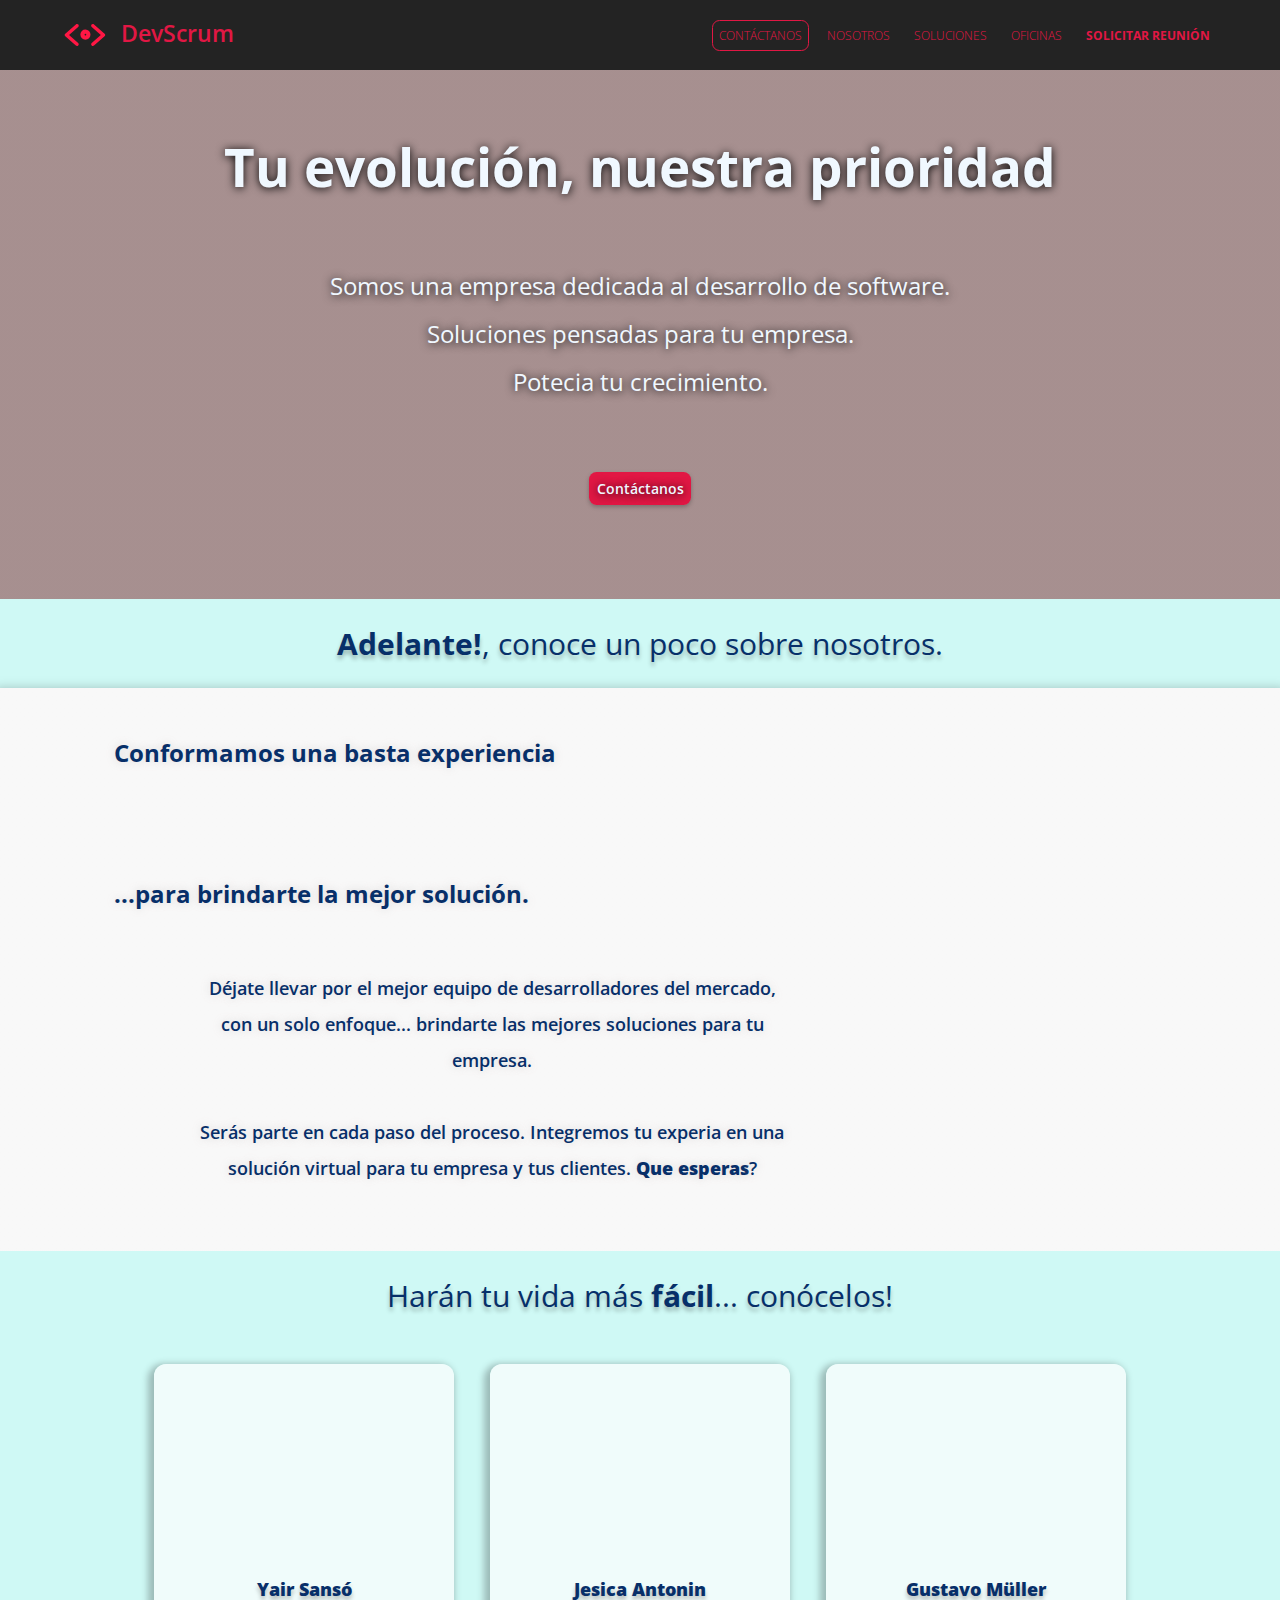
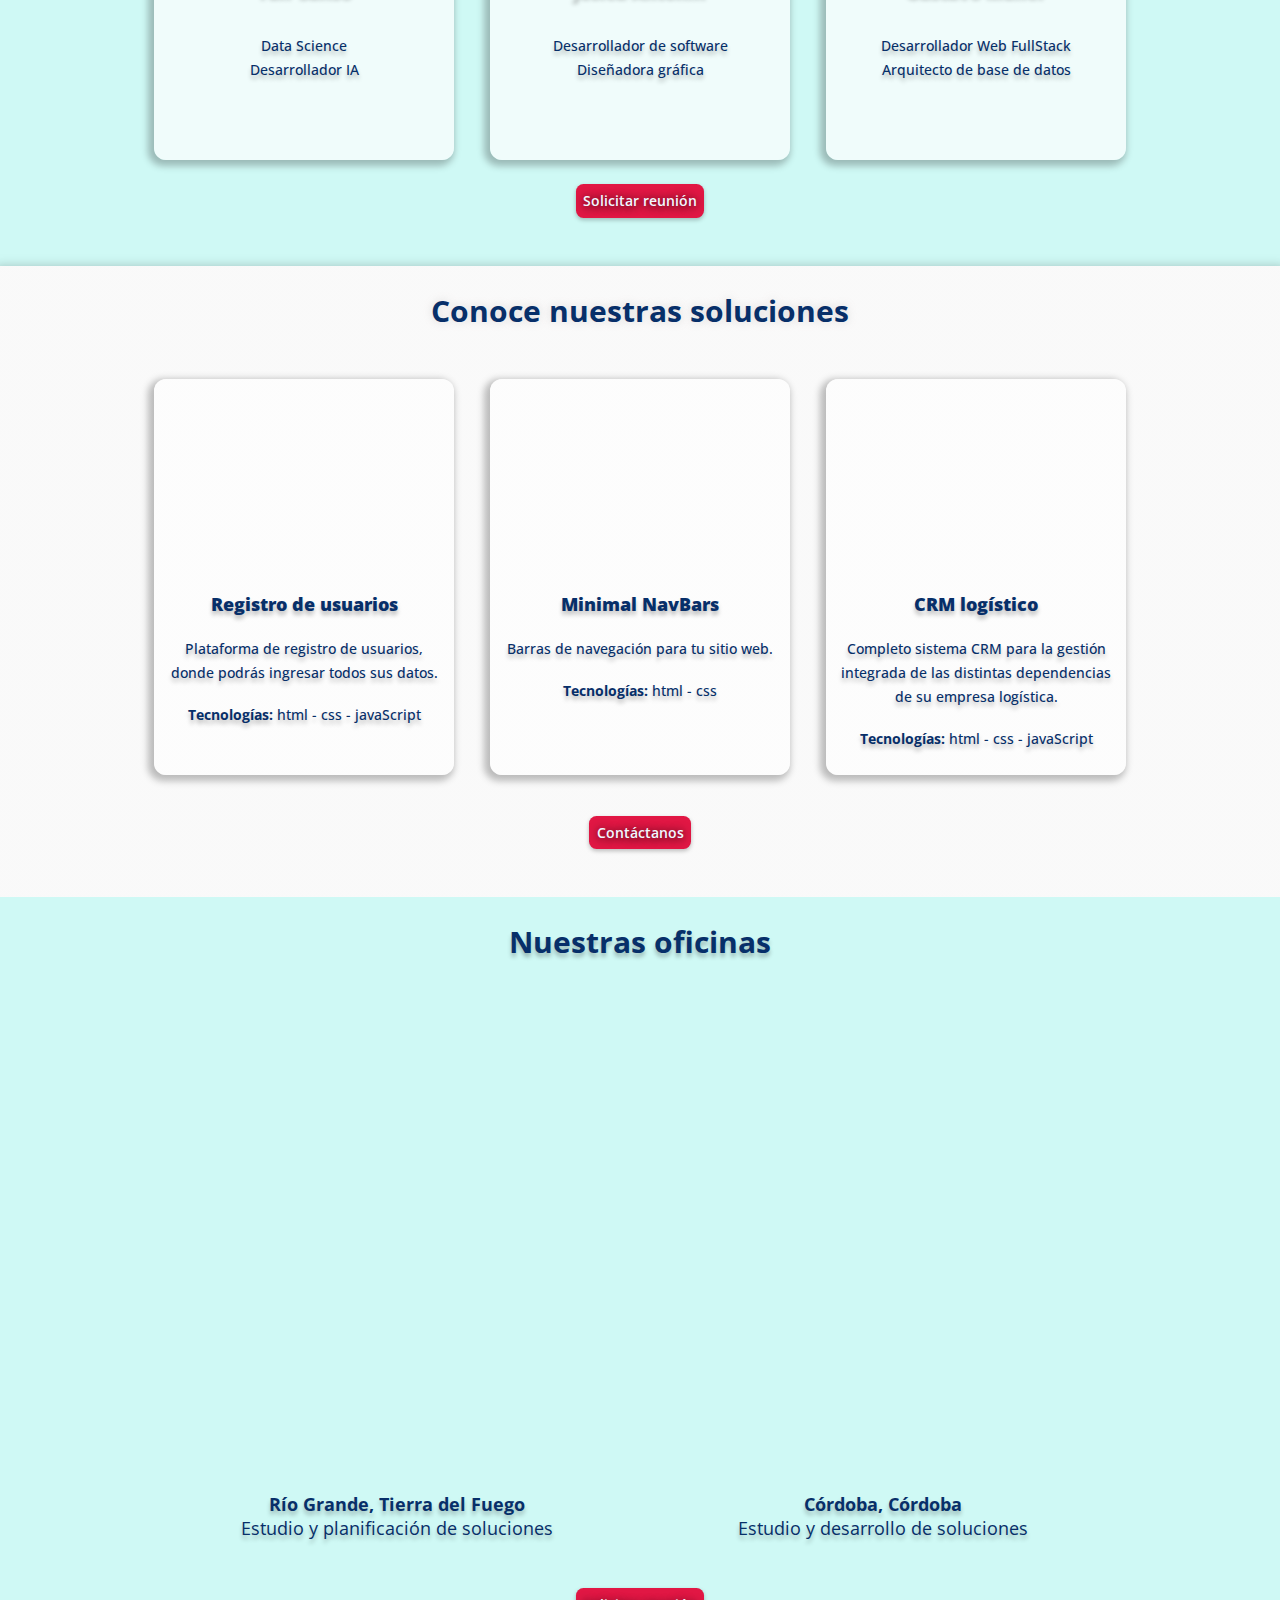
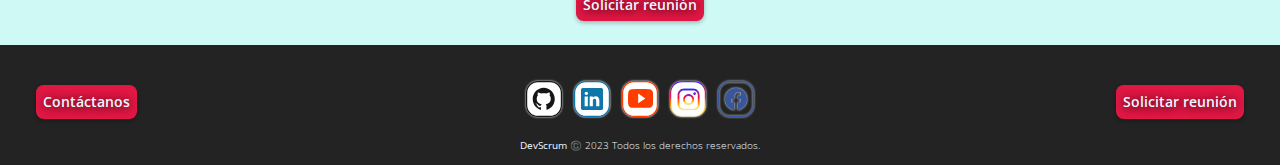
==== commit 1be7dd35: "Se agrega lógica al menú de hamburguesa del index y portfolios, se modifica JSON, se agrega como seg" ====
--- a/index.html
+++ b/index.html
@@ -22,15 +22,14 @@
                         <h2 >DevScrum</h2>
                     </a>
                     </div>
-
-                    <div class="enlaces">
-                        <a class="botonConBorde" href="./pages/contacto.html">CONTÁCTANOS</a>
-                        <a href="#nosotros">NOSOTROS</a>
-                        <a href="#soluciones">SOLUCIONES</a>
-                        <a href="#oficinas">OFICINAS</a>
-                        <a class="textoNegrita" href="./FormCompleto.html">SOLICITAR REUNIÓN</a>
+                    <div class="enlaces enlacesVisibles enlacesMenu" id="enlaces">
+                        <a id="btn-contacto" class="botonConBorde" href="./pages/contacto.html">CONTÁCTANOS</a>
+                        <a id="btn-nosotros" href="#nosotros">NOSOTROS</a>
+                        <a id="btn-soluciones" href="#soluciones">SOLUCIONES</a>
+                        <a id="btn-oficinas" href="#oficinas">OFICINAS</a>
+                        <a id="btn-reunion" class="textoNegrita" href="./FormCompleto.html">SOLICITAR REUNIÓN</a>
                     </div>
-                    <button class="btn-menu">
+                    <button class="btn-menu" id="btn-menu">
                         <i class="bi bi-list"></i>
                     </button>
                 </div>
@@ -107,20 +106,20 @@
             </div>
 
             <div class="colaborador2">
-                <a class="sobresalir" href="">
+                <a class="sobresalir" href="https://yairgaston.github.io/NavBars_Proyect/" target="_blank">
                 <div class="imgSolucion2"></div>
             </a>
-            <span class="nombreSolucion">Registro de usuarios</span>
-            <p class="descripcionSolucion">Plataforma de registro de usuarios, donde podrás ingresar todos sus datos. </p>
-            <p class="descripcionSolucion"><strong>Tecnologías: </strong>  html - css - javaScript</p>
+            <span class="nombreSolucion">Minimal NavBars</span>
+            <p class="descripcionSolucion">Barras de navegación para tu sitio web. </p>
+            <p class="descripcionSolucion"><strong>Tecnologías: </strong>  html - css</p>
             </div>
 
             <div class="colaborador3">
                 <a class="sobresalir" href="">
                 <div class="imgSolucion3"></div>
             </a>
-            <span class="nombreSolucion">Registro de usuarios</span>
-            <p class="descripcionSolucion">Plataforma de registro de usuarios, donde podrás ingresar todos sus datos. </p>
+            <span class="nombreSolucion">CRM logístico</span>
+            <p class="descripcionSolucion">Completo sistema CRM para la gestión integrada de las distintas dependencias de su empresa logística. </p>
             <p class="descripcionSolucion"><strong>Tecnologías: </strong>  html - css - javaScript</p>
             </div>
         </div>
--- a/Style/style.css
+++ b/Style/style.css
@@ -162,6 +162,7 @@
     color: var(--temaRosa);
     font-size: 32px;
     display: none;
+    /* margin-right: 2rem; */
 }
 .enlaces{
     display: flex;
@@ -452,7 +453,7 @@
     margin-bottom: 2rem;
 }
 .imgSolucion2{
-    background-image: url(https://i.ibb.co/VvXVyDV/solucion2.png);
+    background-image: url(https://i.ibb.co/gRKYFLf/img-Solucion2.png);
     background-repeat: no-repeat;
     background-position: center center;
     background-size: cover;
@@ -572,7 +573,7 @@
         /* padding-left: 3rem; */
         padding-top: 7rem;
         padding-bottom: 1rem;
-        
+    
     }
     .encabezadoFijo{   
         transition: 0.5s ease-in-out;     
@@ -582,12 +583,36 @@
         transition: 0.5s ease-in-out;
         height: 50px;
     }
-    .enlaces{
-        display: none;
+/* ---------Para el manú de hamburguesa---------- */
+
+    .enlacesMenu{
+        background-color: var(--casiNegro);
+        border-radius: 0.63rem;
+        padding: 3rem;
+        position:absolute; 
+        right: 0rem;
+        display:flex;
+        margin-top: 30rem;
+        flex-wrap:wrap;
+        flex-direction: column;
+        justify-content:start; ;
+        align-items:end;
+        gap: 2rem;
+        font-weight:700;
+        box-shadow: -2px 2px 8px var(--casiNegro);
+        transition: 0.3s ease-in;
+    }
+    .enlacesVisibles{
+        transform: translate(100%, 0%);
+        visibility: hidden;
+        transition: 0.3s ease-in;
     }
     .btn-menu{
         display: block;
-    }
+        cursor: pointer;
+    }
+/* ----------------------- */
+
     iframe{
         transition: 0.5s ease-in-out;
         height: 225px;
